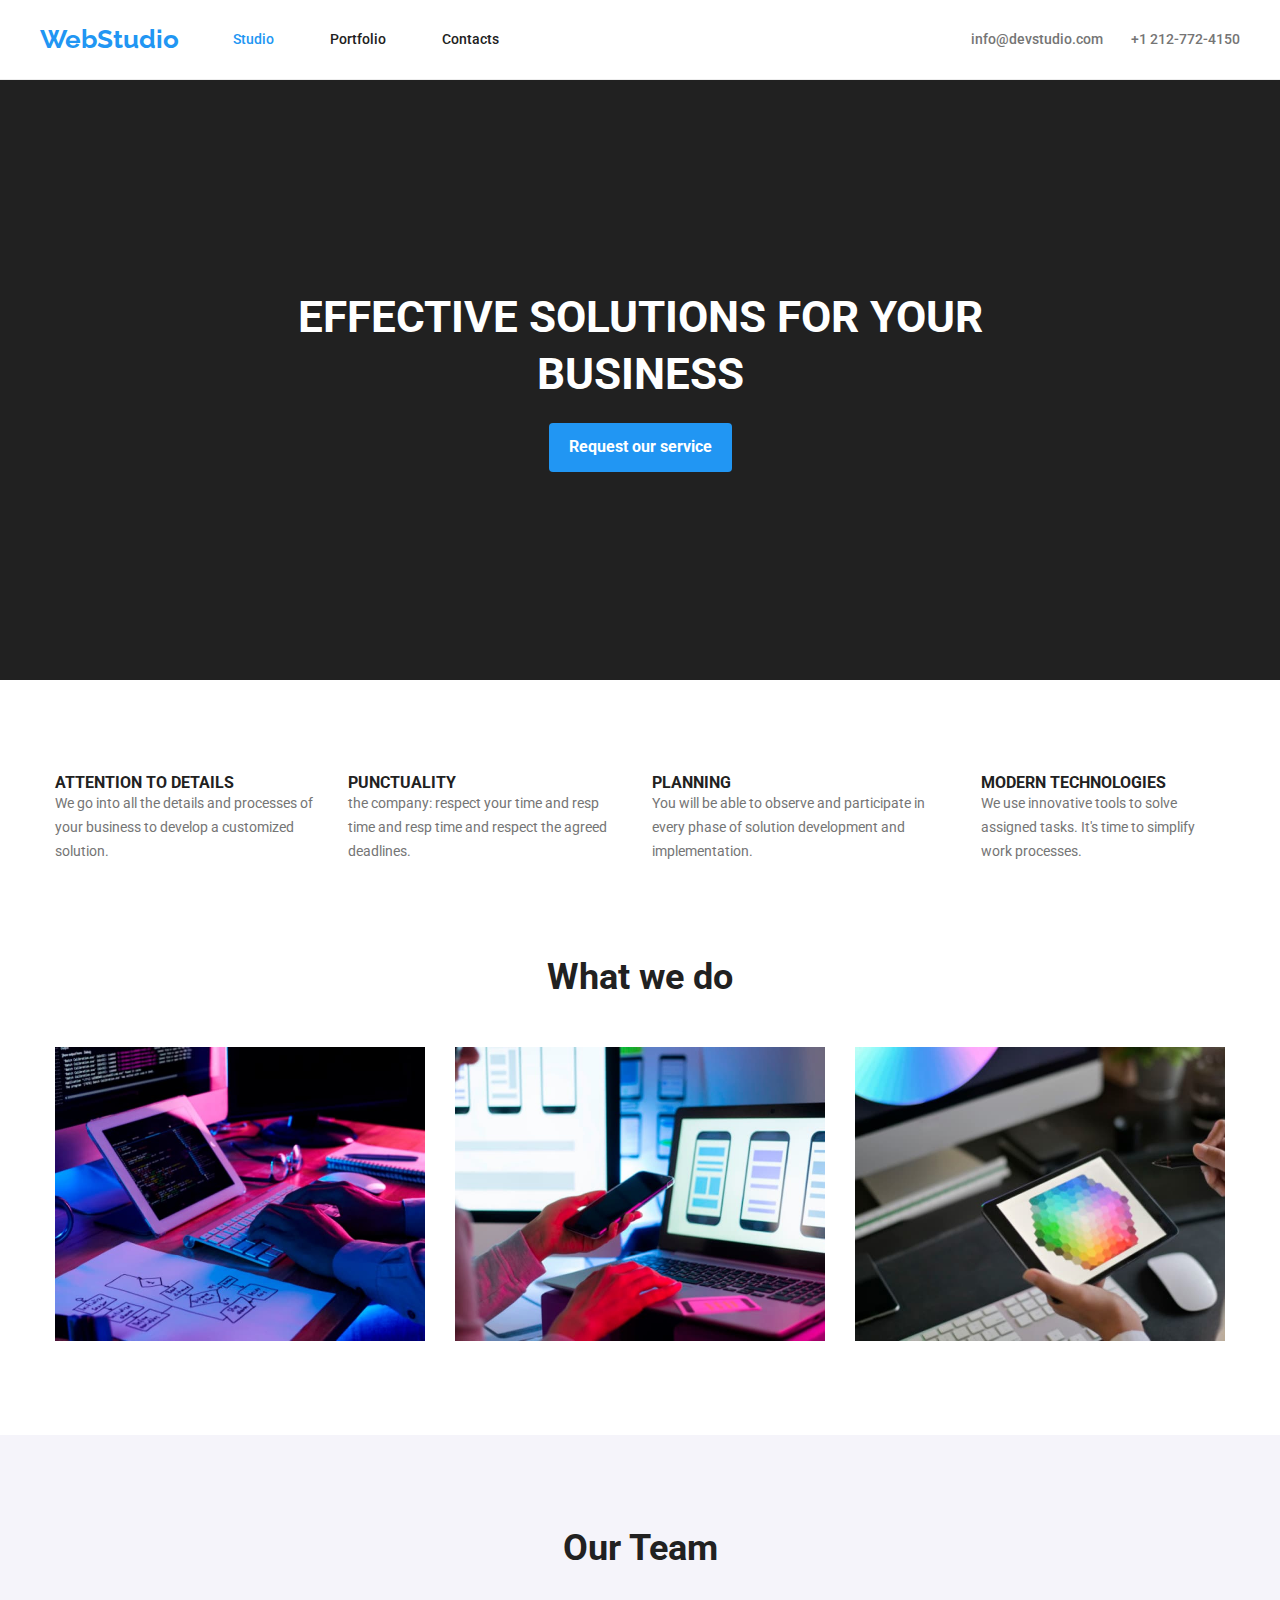
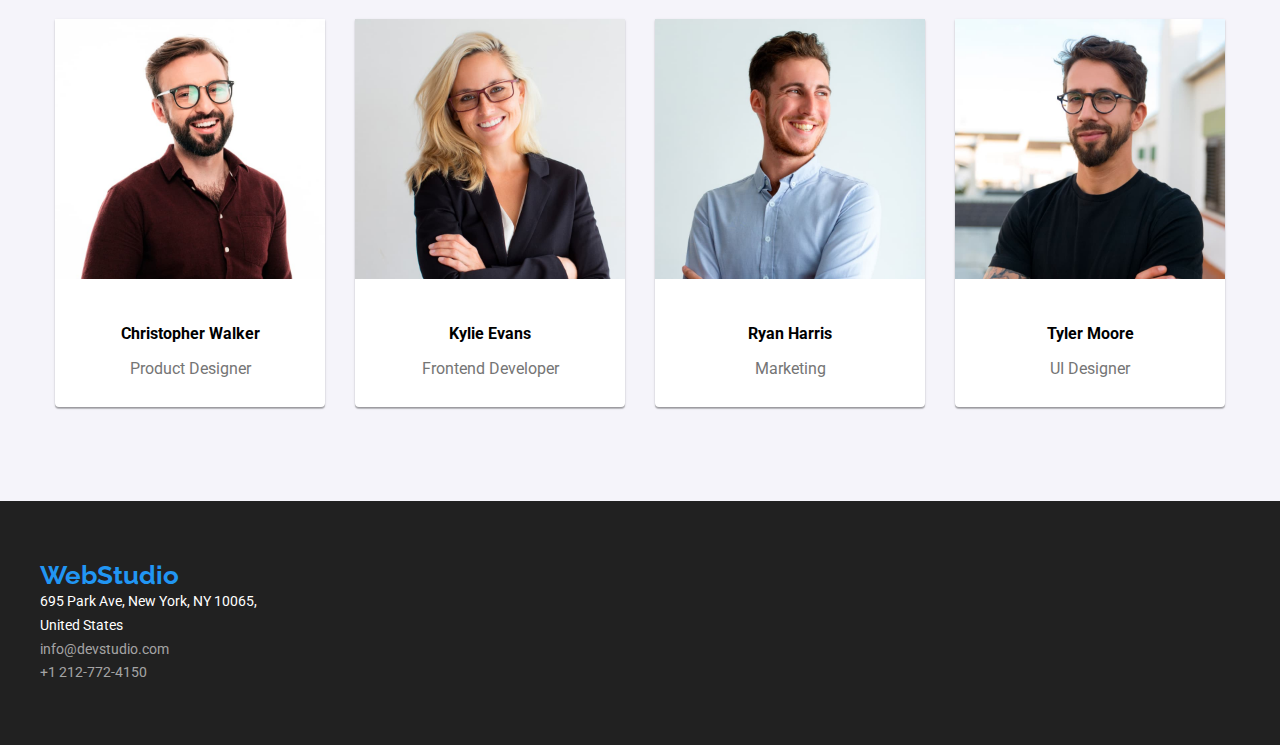
==== index.html @ 618ad272 "Add files via upload" ====
<!DOCTYPE html>
<html lang="en">
  <head>
    <meta charset="UTF-8" />
    <meta http-equiv="X-UA-Compatible" content="IE=edge" />
    <meta name="viewport" content="width=device-width, initial-scale=1.0" />
    <link rel="stylesheet" type="text/css" href="./css/normalize.css" />
    <link rel="stylesheet" type="text/css" href="./css/styles.css" />
    <link rel="preconnect" href="https://fonts.googleapis.com" />
    <link rel="preconnect" href="https://fonts.gstatic.com" crossorigin />
    <link
      href="https://fonts.googleapis.com/css2?family=Raleway:wght@700&family=Roboto:wght@400;500;700;900&display=swap"
      rel="stylesheet"
    />
    <title>studio</title>
  </head>
  <body>
    <header class="top-page">
      <div class="container">
        <div class="top-page-wrapper">
          <nav class="top-nav">
            <a class="logo" href="./index.html">WebStudio</a>
            <ul class="top-page-buttons">
              <li>
                <a class="top-button active" href="./index.html">Studio</a>
              </li>
              <li>
                <a class="top-button" href="./portfolio.html">Portfolio</a>
              </li>
              <li>
                <a class="top-button" href="#">Contacts</a>
              </li>
            </ul>
          </nav>
          <ul class="top-contacts">
            <li>
              <a class="top-contact" href="mailto:info@devstudio.com"
                >info@devstudio.com
              </a>
            </li>
            <li>
              <a class="top-contact" href="tel:+34678567876">
                +1 212-772-4150
              </a>
            </li>
          </ul>
        </div>
      </div>
    </header>
    <main>
      <section class="top-banner">
        <h1 class="top-banner-slogan">EFFECTIVE SOLUTIONS FOR YOUR BUSINESS</h1>
        <button class="top-banner-button-request" type="button">
          Request our service
        </button>
      </section>
      <section class="section-values">
        <div class="container">
          <ul class="list-value">
            <li>
              <h3 class="title-value">ATTENTION TO DETAILS</h3>
              <p class="text-value">
                We go into all the details and processes of your business to
                develop a customized solution.
              </p>
            </li>
            <li>
              <h3 class="title-value">PUNCTUALITY</h3>
              <p class="text-value">
                the company: respect your time and resp time and resp time and
                respect the agreed deadlines.
              </p>
            </li>
            <li>
              <h3 class="title-value">PLANNING</h3>
              <p class="text-value">
                You will be able to observe and participate in every phase of
                solution development and implementation.
              </p>
            </li>
            <li>
              <h3 class="title-value">MODERN TECHNOLOGIES</h3>
              <p class="text-value">
                We use innovative tools to solve assigned tasks. It's time to
                simplify work processes.
              </p>
            </li>
          </ul>
        </div>
      </section>
      <section class="section-what-we-do">
        <div class="container">
          <h2 class="what-we-do-title">What we do</h2>
          <ul class="what-we-do-group">
            <li>
              <img
                src="images/img-studio/escribiendo-codigo.jpg"
                alt="hombre escribiendo codigo en una laptop"
                width="370"
              />
            </li>
            <li>
              <img
                src="images/img-studio/tecnologia-celular.jpg"
                alt="mujer con un celular y una laptop"
                width="370"
              />
            </li>
            <li>
              <img
                src="images/img-studio/paleta-hexadecimal.jpg"
                alt="hombre observando en una tablet la paleta hexadecimal"
                width="370"
              />
            </li>
          </ul>
        </div>
      </section>
      <section class="section-our-team">
        <div class="container">
          <h2 class="our-team-title">Our Team</h2>
          <ul class="our-team-list">
            <li class="our-team-list-item">
              <img
                src="./images/img-studio/christopher-walker.jpg"
                alt="Fotografia de Christopher Walker"
                width="270"
              />
              <div class="our-team-info-wrapper">
                <h3 class="our-team">Christopher Walker</h3>
                <p class="our-team-charge">Product Designer</p>
              </div>
            </li>
            <li class="our-team-list-item">
              <img
                src="./images/img-studio/kylie-evans.jpg"
                alt="Fotografia de Kylie Evans"
                width="270"
              />
              <div class="our-team-info-wrapper">
                <h3 class="our-team">Kylie Evans</h3>
                <p class="our-team-charge">Frontend Developer</p>
              </div>
            </li>
            <li class="our-team-list-item">
              <img
                src="./images/img-studio/ryan-harris.jpg"
                alt="Fotografia de Ryan Harris"
                width="270"
              />
              <div class="our-team-info-wrapper">
                <h3 class="our-team">Ryan Harris</h3>
                <p class="our-team-charge">Marketing</p>
              </div>
            </li>
            <li class="our-team-list-item">
              <img
                src="./images/img-studio/tyler-moore.jpg"
                alt="Fotografia de Tyler Moore"
                width="270"
              />
              <div class="our-team-info-wrapper">
                <h3 class="our-team">Tyler Moore</h3>
                <p class="our-team-charge">UI Designer</p>
              </div>
            </li>
          </ul>
        </div>
      </section>
    </main>
    <footer class="footer-contacts">
      <div class="container">
        <div class="footer-wrapper">
          <a class="logo" href="./index.html">WebStudio</a>
          <address>
            <ul class="end-infos">
              <li>
                <a
                  class="address-end-info"
                  href="https://goo.gl/maps/2f3CK9dGhR3WqKyp9"
                  target="_blank"
                  rel="noopener noreferrer"
                >
                  695 Park Ave, New York, NY 10065, United States
                </a>
              </li>
              <li>
                <a class="end-info" href="mailto:info@devstudio.com"
                  >info@devstudio.com</a
                >
              </li>
              <li>
                <a class="end-info" href="tel:+34678567876">
                  +1 212-772-4150
                </a>
              </li>
            </ul>
          </address>
        </div>
      </div>
    </footer>
  </body>
</html>
---- css/styles.css ----
body {
  --color-azul: #2196f3;
  --color-negro: #212121;
  --color-gris: #757575;
  --color-blanco: #ffffff;
  --color-gris-claro: #f5f4fa;
  font-family: "Roboto", "arial", sans-serif;
  font-size: 14px;
  font-weight: 400;
  line-height: 1.1;
  background-color: var(--color-blanco);
  box-sizing: border-box;
}

/* Aqui comienza el header*/

.container {
  width: 1200px;
  margin: 0 auto;
}

.top-page {
  padding: 18px 0;
  border-bottom: 1px solid #ececec;
}

.top-page-wrapper {
  display: flex;
  justify-content: space-between;
}

.top-nav {
  display: inherit;
  align-items: center;
}

.logo {
  font-family: "raleway", sans-serif;
  font-size: 26px;
  font-weight: 700;
  line-height: 1.1;
  text-decoration: none;
  color: var(--color-azul);
  margin-right: 1em;
}

.top-page-buttons {
  display: inherit;
  list-style: none;
  padding: 0;
}

.top-button {
  font-weight: 500;
  color: var(--color-negro);
  text-decoration: none;
  margin: 2em;
}

.top-button:hover,
.top-button:focus,
.top-button:active {
  color: var(--color-azul);
}

.active {
  color: var(--color-azul);
}

.top-contacts {
  display: inherit;
  align-items: flex-end;
  list-style: none;
  padding: 0;
}

.top-contact {
  font-weight: 500;
  color: var(--color-gris);
  text-decoration: none;
  margin-left: 2em;
  padding: 0;
}

.top-contact:hover,
.top-contact:focus {
  color: var(--color-azul);
}

/* Aqui termina el header */

/* Aqui comienza los botones de filtrado */

.portfolio-list {
  display: flex;
  justify-content: center;
  list-style: none;
  margin: 106px 0 50px;
  padding: 0;
}

.portfolio-list li {
  margin: 0 4px;
}

.portfolio-list-button {
  font-family: "Roboto", "arial", sans-serif;
  font-size: 16px;
  font-weight: 500;
  line-height: 1.6;
  color: var(--color-negro);
  background-color: var(--color-gris-claro);
  padding: 6px 26px;
  border-radius: 4px;
  border: none;
  cursor: pointer;
}

.portfolio-list-button:hover,
.portfolio-list-button:focus,
.portfolio-list-button:active {
  background-color: var(--color-azul);
  color: var(--color-blanco);
  box-shadow: 0px 3px 1px rgba(0, 0, 0, 0.1), 0px 1px 2px rgba(0, 0, 0, 0.08),
    0px 2px 2px rgba(0, 0, 0, 0.12);
}

/* Aqui termina los botones de filtrado */

/* Aqui comienza las imagenes (portfolio) */

.portfolio-list-sections {
  display: flex;
  flex-wrap: wrap;
  margin: 0;
  padding: 0;
  margin-bottom: 94px;
  list-style: none;
  gap: 30px;
}

.portfolio-list-section {
  flex-basis: calc((100% - 90px) / 3);
}

.portfolio-list-section:hover,
.portfolio-list-section:focus,
.portfolio-list-section:active {
  box-shadow: 0px 1px 1px rgba(0, 0, 0, 0.12), 0px 4px 4px rgba(0, 0, 0, 0.06),
    1px 4px 6px rgba(0, 0, 0, 0.16);
}

.portfolio-list-section-link {
  text-decoration: none;
}

.portfolio-list-section img {
  display: block;
}

.portfolio-list-section-info {
  border: 1px solid #eeeeee;
  border-top: 0;
  padding: 20px 24px;
}

.portfolio-list-section-title {
  font-size: 18px;
  font-weight: 900;
  line-height: 2;
  color: var(--color-negro);
  text-decoration: none;
  margin: 0;
}

.portfolio-list-section-description {
  font-size: 16px;
  line-height: 1.8;
  color: var(--color-gris);
  margin: 0;
}

/* Aqui termina las imagenes (portfolio) */

/* Aqui comienza seccion heroes (studio-index) */

.top-banner {
  height: 600px;
  display: flex;
  flex-direction: column;
  justify-content: center;
  align-items: center;
  background-color: var(--color-negro);
  text-align: center;
  gap: 20px;
}

.top-banner-slogan {
  max-width: 700px;
  font-size: 44px;
  font-weight: 700;
  line-height: 1.3;
  color: var(--color-blanco);
  margin: 0;
  border: 0;
}

.top-banner-button-request {
  padding: 10px 20px;
  font-size: 16px;
  font-weight: 700;
  line-height: 1.8;
  color: var(--color-blanco);
  background-color: var(--color-azul);
  border: 0;
  border-radius: 4px;
  cursor: pointer;
}

.top-banner-button-request:hover,
.top-banner-button-request:focus {
  background-color: #188ce8;
}

/* Aqui termina seccion heroes (studio-index) */

/* Aqui comienza valores corporativos (studio-index) */

.section-values {
  display: flex;
  justify-content: center;
}

.list-value {
  display: flex;
  justify-content: space-between;
  list-style: none;
  padding: 94px 0 0 0;
  margin: 0;
}

.list-value li {
  margin: 0 15px;
}

.title-value {
  font-weight: 700;
  color: var(--color-negro);
  margin: 0;
}

.text-value {
  line-height: 1.7;
  color: var(--color-gris);
  margin: 0;
}

/* Aqui termina valores corporativos (studio-index) */

/* Aqui comienza what we do (studio-index) */

.section-what-we-do {
  text-align: center;
  margin: 94px 0;
}

.what-we-do-group {
  display: flex;
  justify-content: center;
  margin: 50px 0 0 0;
  padding: 0;
  list-style: none;
}

.what-we-do-group img {
  display: block;
  margin: 0 15px;
}

.what-we-do-title {
  font-size: 36px;
  font-weight: 700;
  color: var(--color-negro);
  margin: 0;
}

/* Aqui termina what we do (studio-index) */

/* Aqui comienza Our team (studio-index) */

.section-our-team {
  display: flex;
  flex-direction: column;
  text-align: center;
  background-color: var(--color-gris-claro);
  padding: 94px 0;
}

.our-team-list {
  display: flex;
  justify-content: center;
  list-style: none;
  margin-top: 50px;
  margin-bottom: 0;
  padding: 0;
  flex-basis: calc((100% - 80px) / 3);
}

.our-team-list-item {
  background-color: var(--color-blanco);
  margin: 0 15px;
  box-shadow: 0px 1px 3px rgba(0, 0, 0, 0.12), 0px 1px 1px rgba(0, 0, 0, 0.14),
    0px 2px 1px rgba(0, 0, 0, 0.2);
  border-radius: 0 0 4px 4px;
}

.our-team-list-item img {
  display: block;
}

.our-team-info-wrapper {
  padding: 30px 0;
}

.our-team-title {
  font-size: 36px;
  font-weight: 700;
  color: var(--color-negro);
  margin: 0;
}

.our-team-charge {
  font-size: 16px;
  color: var(--color-gris);
  margin: 0;
}

/* Aqui termina Our team (studio-index) */

/* Aqui comienza el footer */

.footer-wrapper {
  display: flex;
  flex-direction: column;
}

.footer-contacts {
  padding: 60px 0;
  background-color: var(--color-negro);
}

.end-infos {
  max-width: 230px;
  margin: 0;
  padding: 0;
  list-style: none;
}

.address-end-info {
  line-height: 1.7;
  font-style: normal;
  text-decoration: none;
  color: var(--color-blanco);
}

.end-info {
  line-height: 1.7;
  color: rgba(255, 255, 255, 0.6);
  font-style: normal;
  text-decoration: none;
}

.address-end-info:hover,
.address-end-info:focus,
.end-info:hover,
.end-info:focus {
  color: var(--color-azul);
}
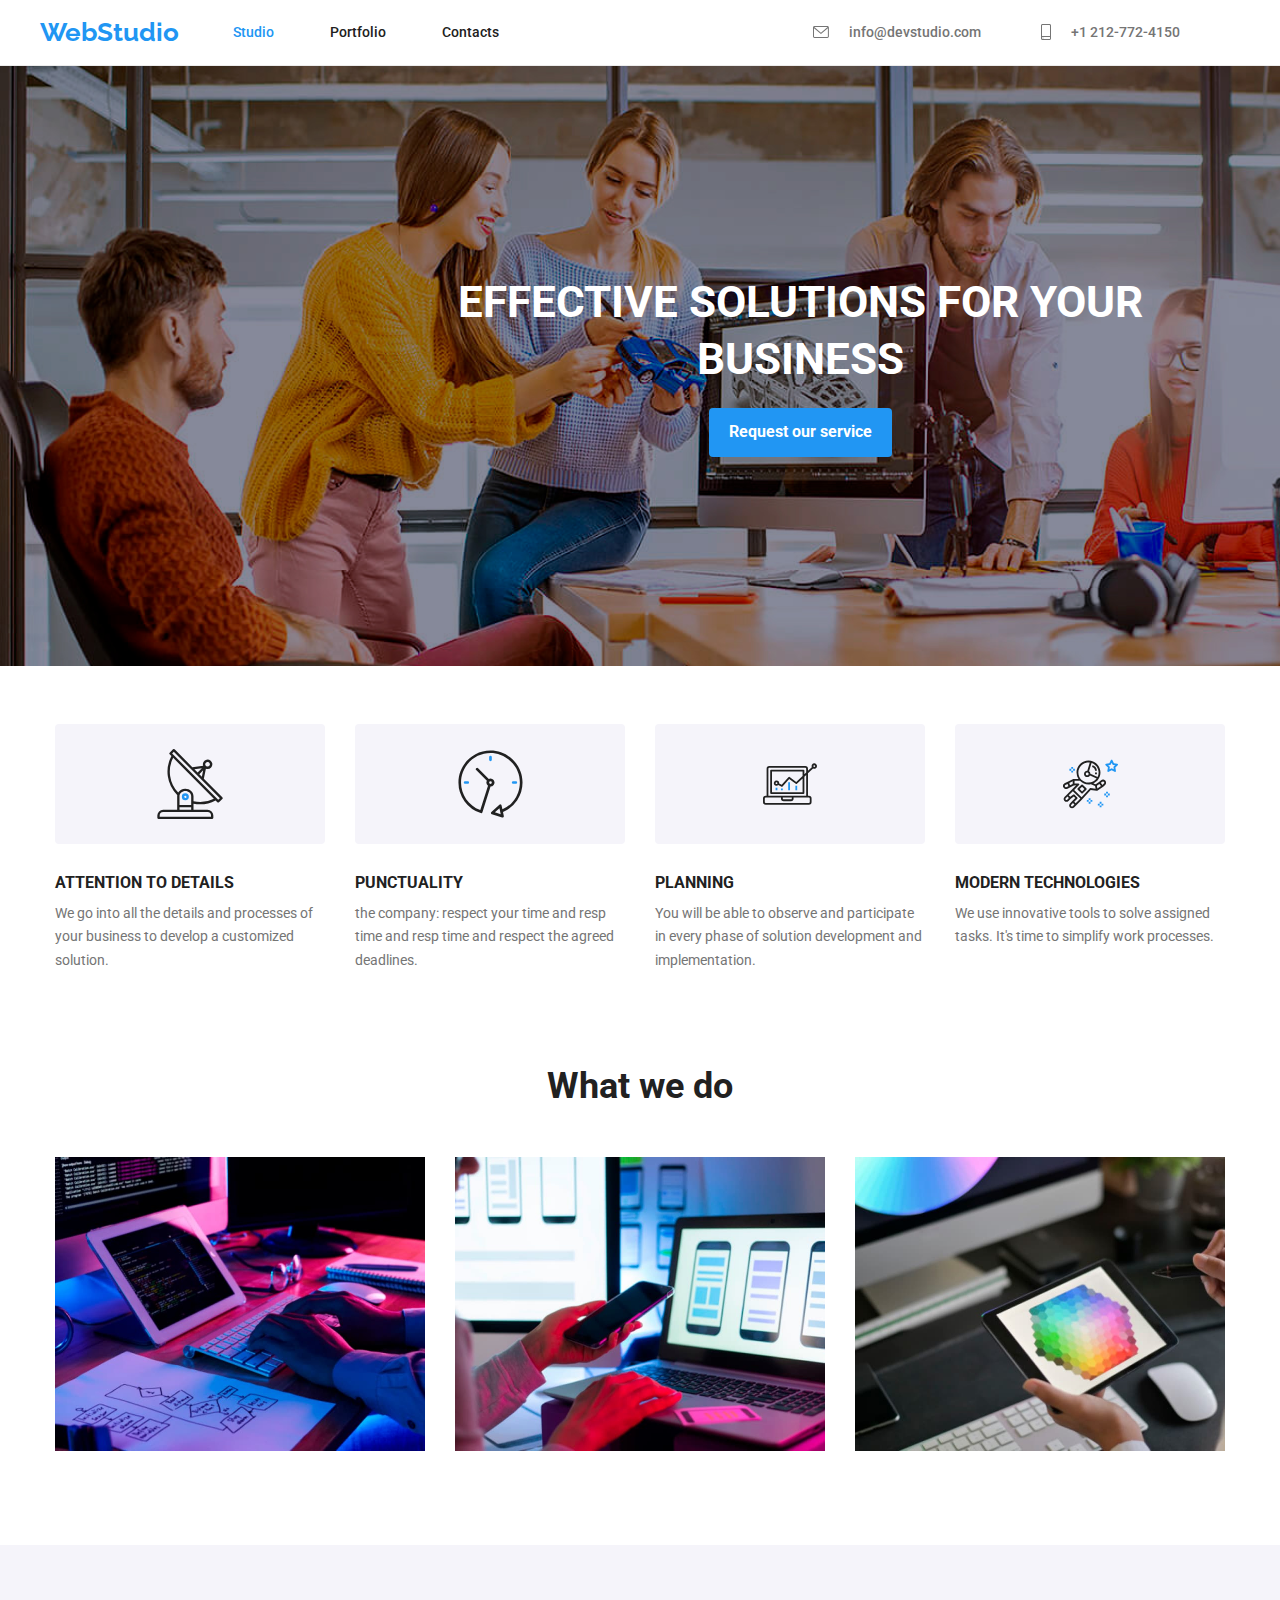
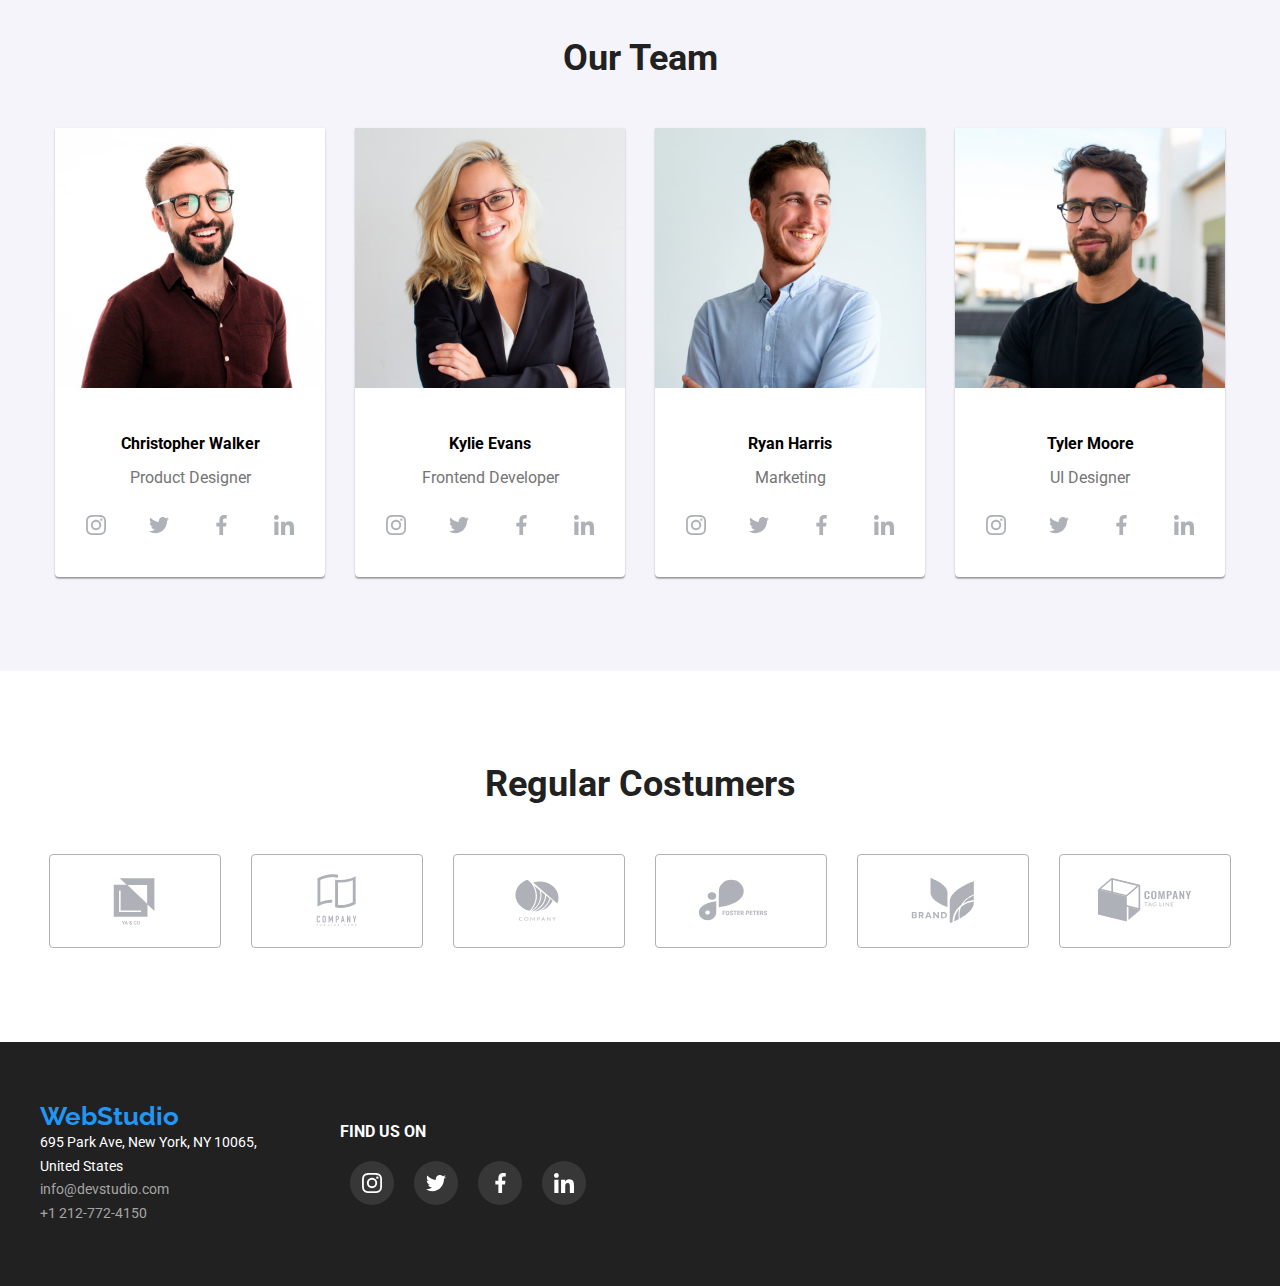
==== commit e654b611: "Entrego tarea 4 a revisión" ====
--- a/index.html
+++ b/index.html
@@ -33,15 +33,25 @@
             </ul>
           </nav>
           <ul class="top-contacts">
-            <li>
-              <a class="top-contact" href="mailto:info@devstudio.com"
-                >info@devstudio.com
-              </a>
-            </li>
-            <li>
-              <a class="top-contact" href="tel:+34678567876">
-                +1 212-772-4150
-              </a>
+            <li class="top-contact-item">
+              <a class="top-contact-button" href="mailto:info@devstudio.com">
+                <svg class="email">
+                  <use href="images/svg/icons.svg#icon-envelope"></use>
+                </svg>
+                <p class="top-contact"
+                  >info@devstudio.com
+                </p>
+              </a>
+            </li>
+            <li class="top-contact-item">
+              <a class="top-contact-button" href="tel:+34678567876">
+                <svg class="smartphone">
+                  <use href="images/svg/icons.svg#icon-smartphone"></use>
+                </svg>
+                <p class="top-contact">
+                  +1 212-772-4150
+                </p>
+              </a>  
             </li>
           </ul>
         </div>
@@ -58,6 +68,12 @@
         <div class="container">
           <ul class="list-value">
             <li>
+              <div class="value-icons">
+                <svg class="antenna">
+                  <use href="images/svg/icons.svg#icon-antenna">
+                  </use>
+                </svg>
+              </div>
               <h3 class="title-value">ATTENTION TO DETAILS</h3>
               <p class="text-value">
                 We go into all the details and processes of your business to
@@ -65,6 +81,12 @@
               </p>
             </li>
             <li>
+              <div class="value-icons">
+                <svg class="clock">
+                  <use href="images/svg/icons.svg#icon-clock">
+                  </use>
+                </svg>
+              </div>
               <h3 class="title-value">PUNCTUALITY</h3>
               <p class="text-value">
                 the company: respect your time and resp time and resp time and
@@ -72,6 +94,12 @@
               </p>
             </li>
             <li>
+              <div class="value-icons">
+                <svg class="diagram">
+                  <use href="images/svg/icons.svg#icon-diagram">
+                  </use>
+                </svg>
+              </div>
               <h3 class="title-value">PLANNING</h3>
               <p class="text-value">
                 You will be able to observe and participate in every phase of
@@ -79,6 +107,12 @@
               </p>
             </li>
             <li>
+              <div class="value-icons">
+                <svg class="astronaut">
+                  <use href="images/svg/icons.svg#icon-astronaut">
+                  </use>
+                </svg>
+              </div>
               <h3 class="title-value">MODERN TECHNOLOGIES</h3>
               <p class="text-value">
                 We use innovative tools to solve assigned tasks. It's time to
@@ -129,6 +163,32 @@
               <div class="our-team-info-wrapper">
                 <h3 class="our-team">Christopher Walker</h3>
                 <p class="our-team-charge">Product Designer</p>
+                <div class="our-team-social-media">
+                  <a class="bg-icon" href="#">
+                  <svg class="social-media-logos">
+                    <use href="images/svg/icons.svg#icon-instagram">
+                    </use>
+                  </svg>
+                  </a>
+                  <a class="bg-icon" href="#">
+                    <svg class="social-media-logos">
+                      <use href="images/svg/icons.svg#icon-twitter">
+                      </use>
+                    </svg>
+                  </a>
+                  <a class="bg-icon" href="#">
+                    <svg class="social-media-logos">
+                      <use href="images/svg/icons.svg#icon-facebook">
+                      </use>
+                    </svg>
+                  </a>
+                  <a class="bg-icon" href="#">
+                    <svg class="social-media-logos">
+                      <use href="images/svg/icons.svg#icon-linkedin">
+                      </use>
+                    </svg>
+                  </a>
+                </div>
               </div>
             </li>
             <li class="our-team-list-item">
@@ -140,6 +200,32 @@
               <div class="our-team-info-wrapper">
                 <h3 class="our-team">Kylie Evans</h3>
                 <p class="our-team-charge">Frontend Developer</p>
+                <div class="our-team-social-media">
+                  <a class="bg-icon" href="#">
+                  <svg class="social-media-logos">
+                    <use href="images/svg/icons.svg#icon-instagram">
+                    </use>
+                  </svg>
+                  </a>
+                  <a class="bg-icon" href="#">
+                  <svg class="social-media-logos">
+                    <use href="images/svg/icons.svg#icon-twitter">
+                    </use>
+                  </svg>
+                  </a>
+                  <a class="bg-icon" href="#">
+                  <svg class="social-media-logos">
+                    <use href="images/svg/icons.svg#icon-facebook">
+                    </use>
+                  </svg>
+                  </a>
+                  <a class="bg-icon" href="#">
+                  <svg class="social-media-logos">
+                    <use href="images/svg/icons.svg#icon-linkedin">
+                    </use>
+                  </svg>
+                  </a>
+                </div>
               </div>
             </li>
             <li class="our-team-list-item">
@@ -151,6 +237,32 @@
               <div class="our-team-info-wrapper">
                 <h3 class="our-team">Ryan Harris</h3>
                 <p class="our-team-charge">Marketing</p>
+                <div class="our-team-social-media">
+                  <a class="bg-icon" href="#">
+                  <svg class="social-media-logos">
+                    <use href="images/svg/icons.svg#icon-instagram">
+                    </use>
+                  </svg>
+                  </a>
+                  <a class="bg-icon" href="#">
+                    <svg class="social-media-logos">
+                      <use href="images/svg/icons.svg#icon-twitter">
+                      </use>
+                    </svg>
+                  </a>
+                  <a class="bg-icon" href="#">
+                    <svg class="social-media-logos">
+                      <use href="images/svg/icons.svg#icon-facebook">
+                      </use>
+                    </svg>
+                  </a>
+                  <a class="bg-icon" href="#">
+                    <svg class="social-media-logos">
+                      <use href="images/svg/icons.svg#icon-linkedin">
+                      </use>
+                    </svg>
+                  </a>
+                </div>
               </div>
             </li>
             <li class="our-team-list-item">
@@ -162,7 +274,88 @@
               <div class="our-team-info-wrapper">
                 <h3 class="our-team">Tyler Moore</h3>
                 <p class="our-team-charge">UI Designer</p>
-              </div>
+                <div class="our-team-social-media">
+                  <a class="bg-icon" href="#">
+                  <svg class="social-media-logos">
+                    <use href="images/svg/icons.svg#icon-instagram">
+                    </use>
+                  </svg>
+                  </a>
+                  <a class="bg-icon" href="#">
+                    <svg class="social-media-logos">
+                      <use href="images/svg/icons.svg#icon-twitter">
+                      </use>
+                  </svg>
+                  </a>
+                  <a class="bg-icon" href="#">
+                    <svg class="social-media-logos">
+                      <use href="images/svg/icons.svg#icon-facebook">
+                      </use>
+                    </svg>
+                  </a>
+                  <a class="bg-icon" href="#">
+                    <svg class="social-media-logos">
+                      <use href="images/svg/icons.svg#icon-linkedin">
+                      </use>
+                    </svg>
+                  </a>
+                </div>
+              </div>
+            </li>
+          </ul>
+        </div>
+      </section>
+      <section class="section-regular-costumers">
+        <div class="container">
+          <h2 class="regular-costumers-title">Regular Costumers</h2>
+          <ul class="regular-costumers-list">
+            <li>
+              <a href="#" class="regular-costumer-item">
+                <svg class="regular-costumer-logos">
+                  <use href="images/svg/icons.svg#icon-Logo-1">
+                  </use>
+                </svg>
+              </a>
+            </li>
+            <li>
+              <a href="#" class="regular-costumer-item">
+                <svg class="regular-costumer-logos">
+                  <use href="images/svg/icons.svg#icon-Logo-2">
+                  </use>
+                </svg>
+              </a>
+            </li>
+            <li>
+              <a href="#" class="regular-costumer-item">
+                <svg class="regular-costumer-logos">
+                  <use href="images/svg/icons.svg#icon-Logo-3">
+                  </use>
+                </svg>
+              </a>
+            </li>
+            <li>
+              <a href="#" class="regular-costumer-item">
+                <svg class="regular-costumer-logos">
+                  <use href="images/svg/icons.svg#icon-Logo-4">
+                  </use>
+                </svg>
+              </a>
+            </li>
+            <li>
+              <a href="#" class="regular-costumer-item">
+                <svg class="regular-costumer-logos">
+                  <use href="images/svg/icons.svg#icon-Logo-5">
+                  </use>
+                </svg>
+              </a>
+            </li>
+            <li>
+              <a href="#" class="regular-costumer-item">
+                <svg class="regular-costumer-logos">
+                  <use href="images/svg/icons.svg#icon-Logo-6">
+                  </use>
+                </svg>
+              </a>
             </li>
           </ul>
         </div>
@@ -171,31 +364,62 @@
     <footer class="footer-contacts">
       <div class="container">
         <div class="footer-wrapper">
-          <a class="logo" href="./index.html">WebStudio</a>
-          <address>
-            <ul class="end-infos">
-              <li>
-                <a
-                  class="address-end-info"
-                  href="https://goo.gl/maps/2f3CK9dGhR3WqKyp9"
-                  target="_blank"
-                  rel="noopener noreferrer"
-                >
-                  695 Park Ave, New York, NY 10065, United States
-                </a>
-              </li>
-              <li>
-                <a class="end-info" href="mailto:info@devstudio.com"
-                  >info@devstudio.com</a
-                >
-              </li>
-              <li>
-                <a class="end-info" href="tel:+34678567876">
-                  +1 212-772-4150
-                </a>
-              </li>
-            </ul>
-          </address>
+          <div class="footer-info">
+            <a class="logo" href="./index.html">WebStudio</a>
+            <address>
+              <ul class="end-infos">
+                <li>
+                  <a
+                    class="address-end-info"
+                    href="https://goo.gl/maps/2f3CK9dGhR3WqKyp9"
+                    target="_blank"
+                    rel="noopener noreferrer"
+                  >
+                    695 Park Ave, New York, NY 10065, United States
+                  </a>
+                </li>
+                <li>
+                  <a class="end-info" href="mailto:info@devstudio.com"
+                    >info@devstudio.com</a
+                  >
+                </li>
+                <li>
+                  <a class="end-info" href="tel:+34678567876">
+                    +1 212-772-4150
+                  </a>
+                </li>
+              </ul>
+            </address>
+          </div>
+          <div class="footer-social-media">
+            <h3 class="footer-social-media-title">FIND US ON</h3>
+            <div class="footer-social-media-logos">
+              <a class="footer-bg-icon" href="#">
+              <svg class="social-media-logos">
+                <use href="images/svg/icons.svg#icon-instagram">
+                </use>
+              </svg>
+              </a>
+              <a class="footer-bg-icon" href="#">
+                <svg class="social-media-logos">
+                  <use href="images/svg/icons.svg#icon-twitter">
+                  </use>
+                </svg>
+              </a>
+              <a class="footer-bg-icon" href="#">
+                <svg class="social-media-logos">
+                  <use href="images/svg/icons.svg#icon-facebook">
+                  </use>
+                </svg>
+              </a>
+              <a class="footer-bg-icon" href="#">
+                <svg class="social-media-logos">
+                  <use href="images/svg/icons.svg#icon-linkedin">
+                  </use>
+                </svg>
+              </a>
+            </div>
+          </div>
         </div>
       </div>
     </footer>
--- a/css/styles.css
+++ b/css/styles.css
@@ -48,6 +48,7 @@
   display: inherit;
   list-style: none;
   padding: 0;
+  margin: 0;
 }
 
 .top-button {
@@ -68,23 +69,53 @@
 }
 
 .top-contacts {
-  display: inherit;
-  align-items: flex-end;
-  list-style: none;
-  padding: 0;
+  display: flex;
+  align-items: center;
+  list-style: none;
+  padding: 0;
+  margin: 0;
+}
+
+.top-contact-item {
+  fill: var(--color-gris);
+}
+
+.top-contact-item:hover,
+.top-contact-item:focus {
+  fill: var(--color-azul);
+}
+
+li .top-contact-button {
+  display: flex;
+  align-items: center;
+  margin: 0;
+  text-decoration: none;
+  margin-right: 30px;
+}
+
+.email {
+  width: 16px;
+  height: 12px;
+  margin-right: 10px;
+}
+
+.smartphone {
+  width: 10px;
+  height: 16px;
+  margin-right: 10px;
 }
 
 .top-contact {
   font-weight: 500;
   color: var(--color-gris);
   text-decoration: none;
-  margin-left: 2em;
-  padding: 0;
-}
-
-.top-contact:hover,
-.top-contact:focus {
+  padding: 0;
+  margin: 0 30px 0 10px; 
+}
+
+.top-contact:hover {
   color: var(--color-azul);
+  fill: var(--color-azul);
 }
 
 /* Aqui termina el header */
@@ -185,15 +216,18 @@
 /* Aqui comienza seccion heroes (studio-index) */
 
 .top-banner {
+  margin: 0 auto  ;
+  width: 1600px;
   height: 600px;
   display: flex;
   flex-direction: column;
   justify-content: center;
   align-items: center;
-  background-color: var(--color-negro);
+  background: url("../images/img-studio/banner-img.png") no-repeat  ;
   text-align: center;
   gap: 20px;
 }
+
 
 .top-banner-slogan {
   max-width: 700px;
@@ -235,7 +269,7 @@
   display: flex;
   justify-content: space-between;
   list-style: none;
-  padding: 94px 0 0 0;
+  padding: 58px 0 0 0;
   margin: 0;
 }
 
@@ -247,6 +281,7 @@
   font-weight: 700;
   color: var(--color-negro);
   margin: 0;
+  margin-bottom: 10px;
 }
 
 .text-value {
@@ -254,6 +289,39 @@
   color: var(--color-gris);
   margin: 0;
 }
+
+.value-icons {
+  width: 270px;
+  height: 120px;
+  display: flex;
+  flex-direction: column;
+  justify-content: center;
+  align-items: center;
+  background-color: var(--color-gris-claro);
+  border-radius: 4px;
+  margin-bottom: 30px;
+}
+
+.antenna {
+  width: 70px;
+  height: 70px;
+}
+
+.clock {
+  width: 67px;
+  height: 70px;
+}
+
+.diagram {
+  width: 70px;
+  height: 54px;
+}
+
+.astronaut {
+  width: 55px;
+  height: 60px;
+}
+
 
 /* Aqui termina valores corporativos (studio-index) */
 
@@ -335,18 +403,102 @@
   margin: 0;
 }
 
+.our-team-social-media {
+  display: flex;
+  justify-content: space-evenly;
+  margin-top: 16px;
+}
+
+.bg-icon {
+  width: 44px;
+  height: 44px;
+  fill: #AFB1B8;
+  display: flex;
+  justify-content: center;
+  align-items: center;
+}
+
+.bg-icon:hover,
+.bg-icon:focus,
+.bg-icon:active {
+  background-color: var(--color-azul);
+  fill: var(--color-blanco);
+  border-radius: 50%;
+}
+
+.social-media-logos {
+  width: 20px;
+  height: 20px;
+}
+
 /* Aqui termina Our team (studio-index) */
 
+/* Aqui comienza Regular Costumers*/
+
+.section-regular-costumers {
+  text-align: center;
+  padding: 94px 0;
+}
+
+.regular-costumers-title {
+  font-size: 36px;
+  font-weight: 700;
+  color: var(--color-negro);
+  margin: 0;
+}
+
+.regular-costumers-list {
+  display: flex;
+  justify-content: center;
+  list-style: none;
+  margin: 0;
+  margin-top: 50px;
+  padding: 0;
+}
+
+.regular-costumers-list li {
+margin: 0 15px;
+}
+
+.regular-costumer-item {
+  width: 170px;
+  height: 92px;
+  display: flex;
+  justify-content: center;
+  align-items: center;
+  border: 1px solid #AFB1B8;
+  border-radius: 4px;
+  fill: #AFB1B8;
+}
+
+.regular-costumer-item:hover,
+.regular-costumer-item:focus,
+.regular-costumer-item:active {
+  fill: var(--color-azul);
+  border: 1px solid var(--color-azul);
+}
+
+.regular-costumer-logos {
+  width: 106px;
+  height: 60px;
+}
+
 /* Aqui comienza el footer */
-
-.footer-wrapper {
-  display: flex;
-  flex-direction: column;
-}
 
 .footer-contacts {
   padding: 60px 0;
   background-color: var(--color-negro);
+}
+
+.footer-wrapper {
+  display: flex;
+  flex-direction: row;
+}
+
+.footer-info {
+  display: flex;
+  flex-direction: column;
+  margin-right: 70px;
 }
 
 .end-infos {
@@ -376,3 +528,49 @@
 .end-info:focus {
   color: var(--color-azul);
 }
+
+.footer-social-media {
+  display: flex;
+  flex-direction: column;
+  justify-content: center;
+  align-items: flex-start;
+  
+}
+
+.footer-social-media-title {
+  display: flex;
+  align-content: flex-start;
+  font-weight: 700;
+  color: var(--color-blanco);
+  margin: 0;
+  margin-bottom: 20px;
+}
+
+.footer-social-media-logos {
+  display: flex;
+}
+
+.footer-bg-icon {
+  width: 44px;
+  height: 44px;
+  fill: var(--color-blanco);
+  background-color: #FFFFFF1A;
+  display: flex;
+  justify-content: center;
+  align-items: center;
+  border-radius: 50%;
+  margin: 0 10px;
+}
+
+.footer-bg-icon:hover,
+.footer-bg-icon:focus,
+.footer-bg-icon:active {
+  background-color: var(--color-azul);
+  fill: var(--color-blanco);
+  border-radius: 50%;
+}
+
+.social-media-logos {
+  width: 20px;
+  height: 20px;
+}
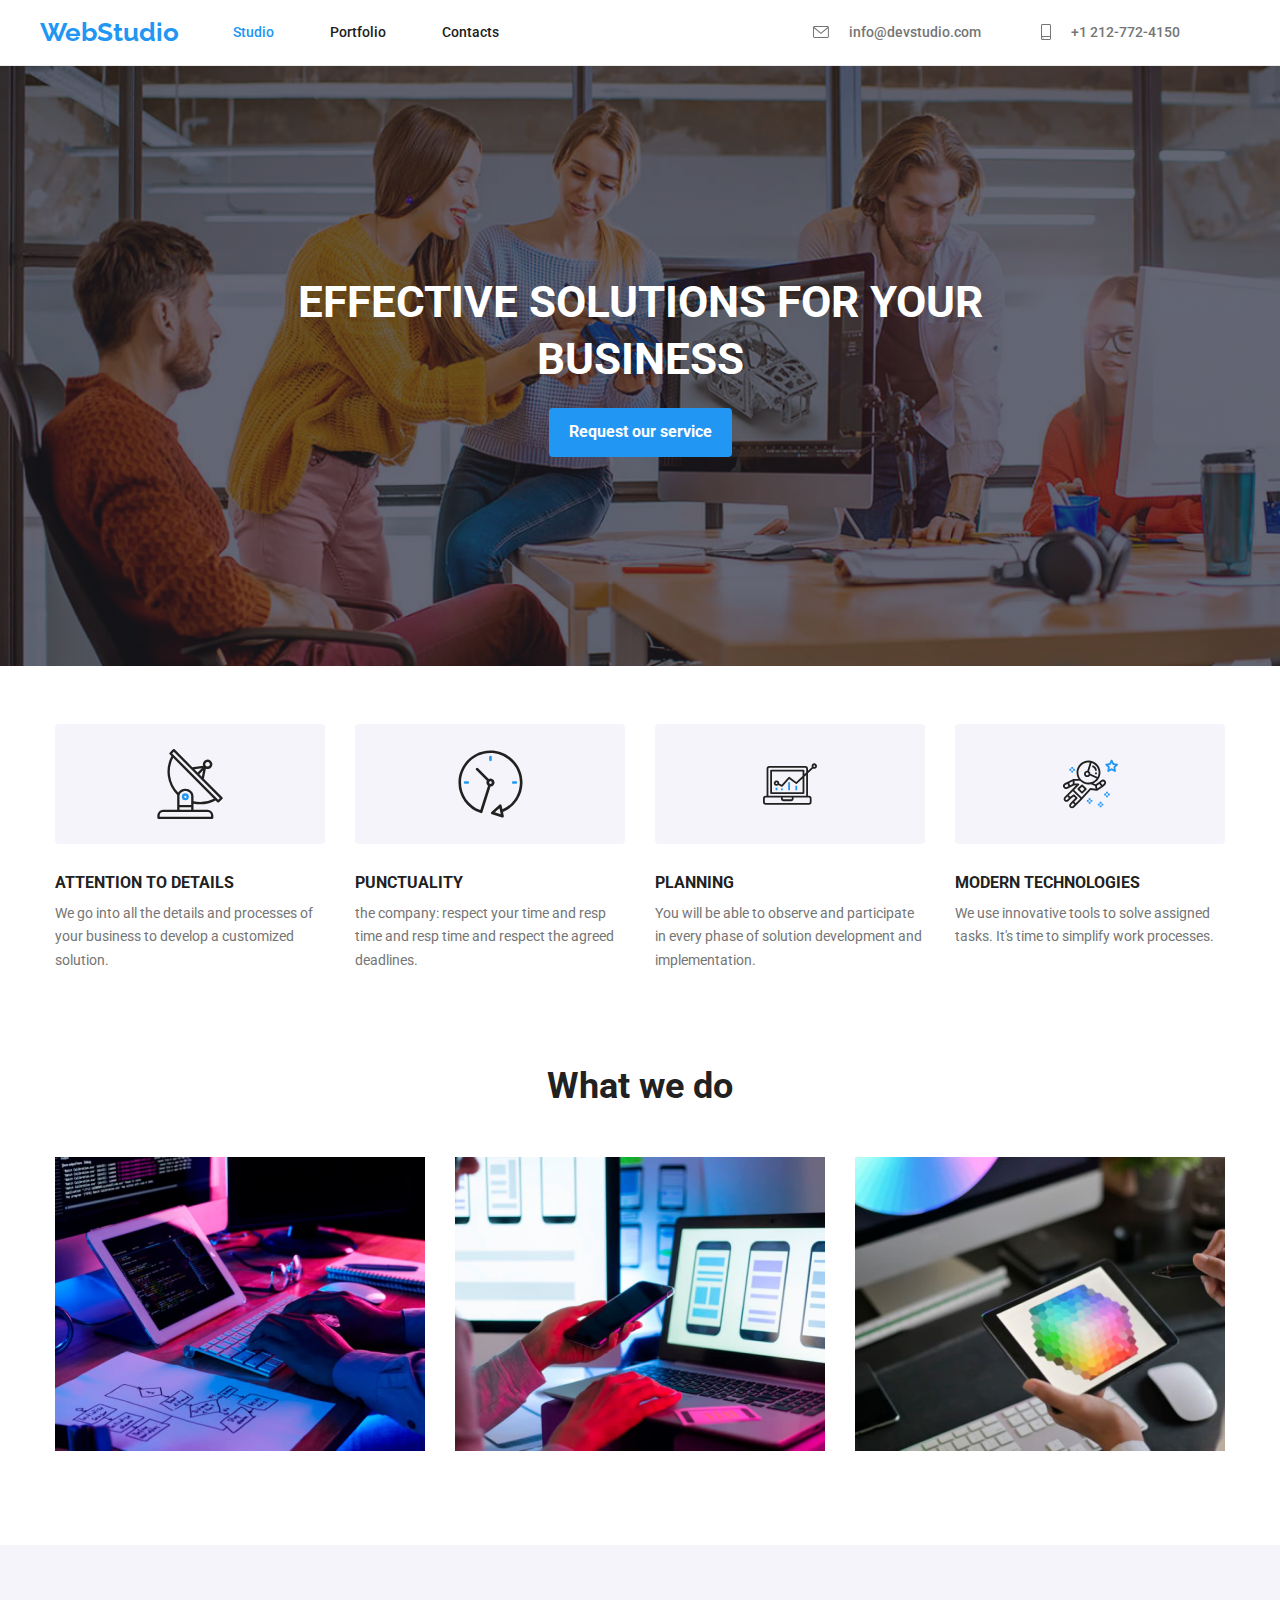
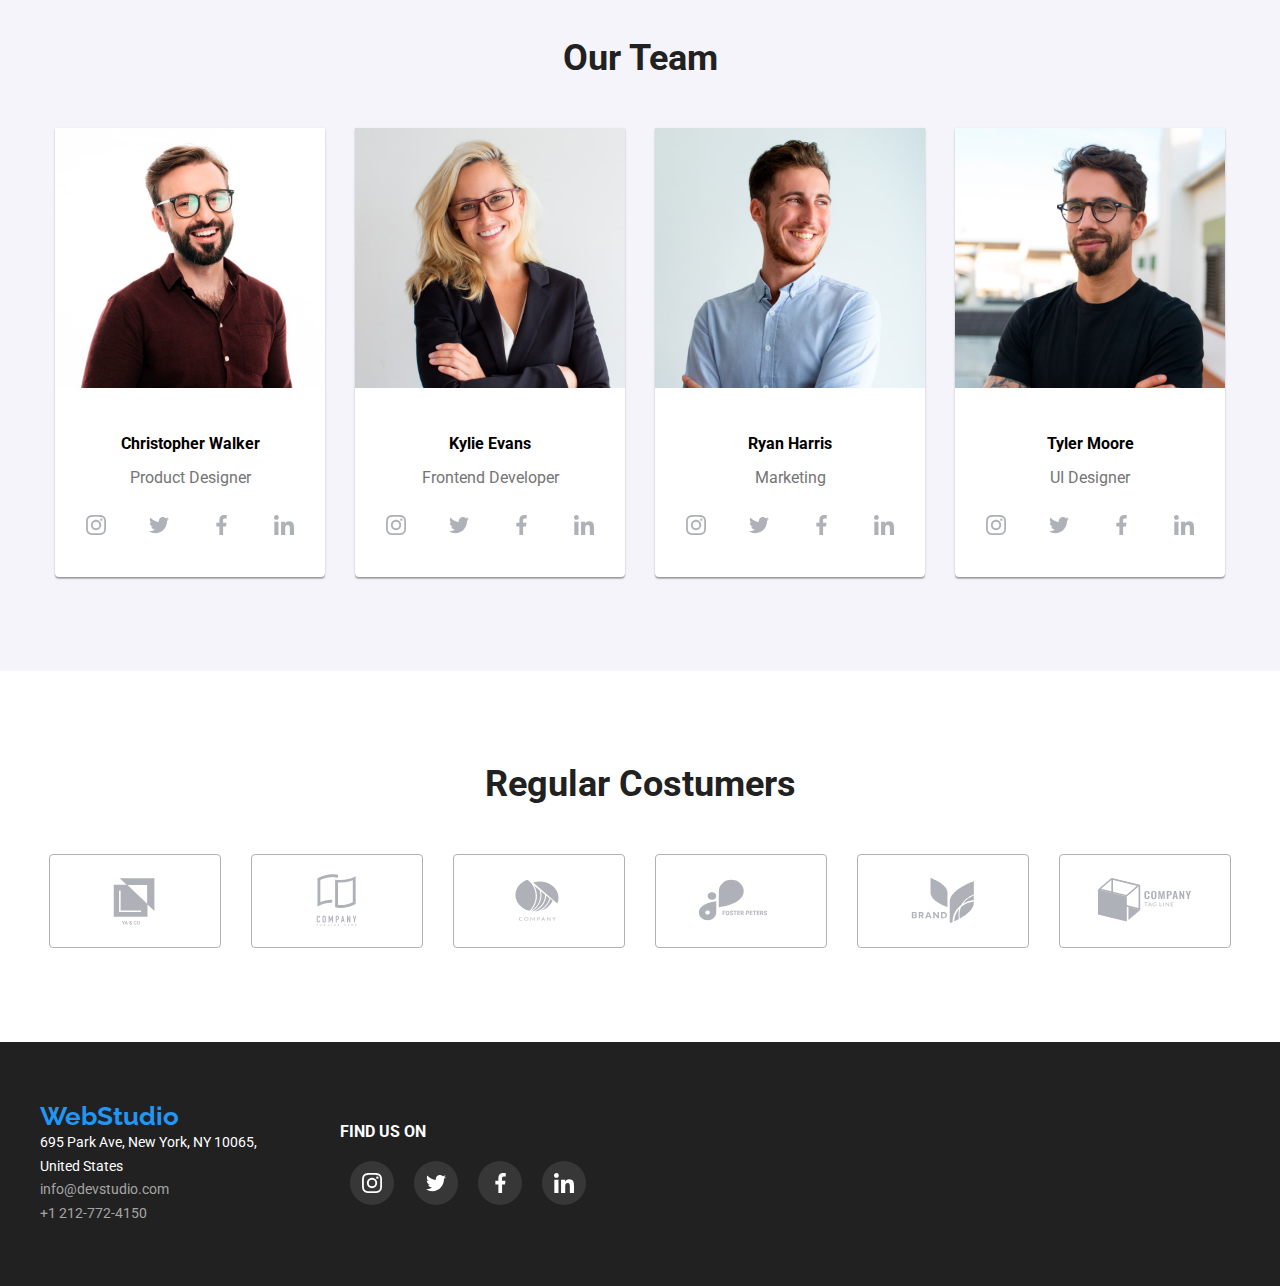
==== commit 7b654775: "entrego tarea 4 con correcciones v1" ====
--- a/index.html
+++ b/index.html
@@ -163,32 +163,40 @@
               <div class="our-team-info-wrapper">
                 <h3 class="our-team">Christopher Walker</h3>
                 <p class="our-team-charge">Product Designer</p>
-                <div class="our-team-social-media">
-                  <a class="bg-icon" href="#">
-                  <svg class="social-media-logos">
-                    <use href="images/svg/icons.svg#icon-instagram">
-                    </use>
-                  </svg>
-                  </a>
-                  <a class="bg-icon" href="#">
-                    <svg class="social-media-logos">
-                      <use href="images/svg/icons.svg#icon-twitter">
-                      </use>
-                    </svg>
-                  </a>
-                  <a class="bg-icon" href="#">
+                <ul class="our-team-social-media">
+                  <li>
+                    <a class="bg-icon" href="#">
+                    <svg class="social-media-logos">
+                      <use href="images/svg/icons.svg#icon-instagram">
+                      </use>
+                    </svg>
+                    </a>
+                  </li>
+                  <li>
+                    <a class="bg-icon" href="#">
+                      <svg class="social-media-logos">
+                        <use href="images/svg/icons.svg#icon-twitter">
+                        </use>
+                      </svg>
+                    </a>
+                  </li>
+                  <li>  
+                    <a class="bg-icon" href="#">
                     <svg class="social-media-logos">
                       <use href="images/svg/icons.svg#icon-facebook">
                       </use>
                     </svg>
-                  </a>
-                  <a class="bg-icon" href="#">
-                    <svg class="social-media-logos">
-                      <use href="images/svg/icons.svg#icon-linkedin">
-                      </use>
-                    </svg>
-                  </a>
-                </div>
+                    </a>
+                  </li>
+                  <li>  
+                    <a class="bg-icon" href="#">
+                      <svg class="social-media-logos">
+                        <use href="images/svg/icons.svg#icon-linkedin">
+                        </use>
+                      </svg>
+                    </a>
+                  </li>
+                </ul>
               </div>
             </li>
             <li class="our-team-list-item">
@@ -200,32 +208,40 @@
               <div class="our-team-info-wrapper">
                 <h3 class="our-team">Kylie Evans</h3>
                 <p class="our-team-charge">Frontend Developer</p>
-                <div class="our-team-social-media">
-                  <a class="bg-icon" href="#">
-                  <svg class="social-media-logos">
-                    <use href="images/svg/icons.svg#icon-instagram">
-                    </use>
-                  </svg>
-                  </a>
-                  <a class="bg-icon" href="#">
-                  <svg class="social-media-logos">
-                    <use href="images/svg/icons.svg#icon-twitter">
-                    </use>
-                  </svg>
-                  </a>
-                  <a class="bg-icon" href="#">
-                  <svg class="social-media-logos">
-                    <use href="images/svg/icons.svg#icon-facebook">
-                    </use>
-                  </svg>
-                  </a>
-                  <a class="bg-icon" href="#">
-                  <svg class="social-media-logos">
-                    <use href="images/svg/icons.svg#icon-linkedin">
-                    </use>
-                  </svg>
-                  </a>
-                </div>
+                <ul class="our-team-social-media">
+                  <li>
+                    <a class="bg-icon" href="#">
+                    <svg class="social-media-logos">
+                      <use href="images/svg/icons.svg#icon-instagram">
+                      </use>
+                    </svg>
+                    </a>
+                  </li>
+                  <li>  
+                    <a class="bg-icon" href="#">
+                    <svg class="social-media-logos">
+                      <use href="images/svg/icons.svg#icon-twitter">
+                      </use>
+                    </svg>
+                    </a>
+                  </li>  
+                  <li>
+                    <a class="bg-icon" href="#">
+                    <svg class="social-media-logos">
+                      <use href="images/svg/icons.svg#icon-facebook">
+                      </use>
+                    </svg>
+                    </a>
+                  </li>
+                  <li>  
+                    <a class="bg-icon" href="#">
+                    <svg class="social-media-logos">
+                      <use href="images/svg/icons.svg#icon-linkedin">
+                      </use>
+                    </svg>
+                    </a>
+                  </li>  
+                </ul>
               </div>
             </li>
             <li class="our-team-list-item">
@@ -237,32 +253,40 @@
               <div class="our-team-info-wrapper">
                 <h3 class="our-team">Ryan Harris</h3>
                 <p class="our-team-charge">Marketing</p>
-                <div class="our-team-social-media">
-                  <a class="bg-icon" href="#">
-                  <svg class="social-media-logos">
-                    <use href="images/svg/icons.svg#icon-instagram">
-                    </use>
-                  </svg>
-                  </a>
-                  <a class="bg-icon" href="#">
-                    <svg class="social-media-logos">
-                      <use href="images/svg/icons.svg#icon-twitter">
-                      </use>
-                    </svg>
-                  </a>
-                  <a class="bg-icon" href="#">
-                    <svg class="social-media-logos">
-                      <use href="images/svg/icons.svg#icon-facebook">
-                      </use>
-                    </svg>
-                  </a>
-                  <a class="bg-icon" href="#">
-                    <svg class="social-media-logos">
-                      <use href="images/svg/icons.svg#icon-linkedin">
-                      </use>
-                    </svg>
-                  </a>
-                </div>
+                <ul class="our-team-social-media">
+                  <li>
+                    <a class="bg-icon" href="#">
+                    <svg class="social-media-logos">
+                      <use href="images/svg/icons.svg#icon-instagram">
+                      </use>
+                    </svg>
+                    </a>
+                  </li>
+                  <li>  
+                    <a class="bg-icon" href="#">
+                      <svg class="social-media-logos">
+                        <use href="images/svg/icons.svg#icon-twitter">
+                        </use>
+                      </svg>
+                    </a>
+                  </li>
+                  <li>  
+                    <a class="bg-icon" href="#">
+                      <svg class="social-media-logos">
+                        <use href="images/svg/icons.svg#icon-facebook">
+                        </use>
+                      </svg>
+                    </a>
+                  </li>
+                  <li>  
+                    <a class="bg-icon" href="#">
+                      <svg class="social-media-logos">
+                        <use href="images/svg/icons.svg#icon-linkedin">
+                        </use>
+                      </svg>
+                    </a>
+                  </li>  
+                </ul>
               </div>
             </li>
             <li class="our-team-list-item">
@@ -274,32 +298,40 @@
               <div class="our-team-info-wrapper">
                 <h3 class="our-team">Tyler Moore</h3>
                 <p class="our-team-charge">UI Designer</p>
-                <div class="our-team-social-media">
-                  <a class="bg-icon" href="#">
-                  <svg class="social-media-logos">
-                    <use href="images/svg/icons.svg#icon-instagram">
-                    </use>
-                  </svg>
-                  </a>
-                  <a class="bg-icon" href="#">
-                    <svg class="social-media-logos">
-                      <use href="images/svg/icons.svg#icon-twitter">
-                      </use>
-                  </svg>
-                  </a>
-                  <a class="bg-icon" href="#">
-                    <svg class="social-media-logos">
-                      <use href="images/svg/icons.svg#icon-facebook">
-                      </use>
-                    </svg>
-                  </a>
-                  <a class="bg-icon" href="#">
-                    <svg class="social-media-logos">
-                      <use href="images/svg/icons.svg#icon-linkedin">
-                      </use>
-                    </svg>
-                  </a>
-                </div>
+                <ul class="our-team-social-media">
+                  <li>
+                    <a class="bg-icon" href="#">
+                    <svg class="social-media-logos">
+                      <use href="images/svg/icons.svg#icon-instagram">
+                      </use>
+                    </svg>
+                    </a>
+                  </li>
+                  <li>  
+                    <a class="bg-icon" href="#">
+                      <svg class="social-media-logos">
+                        <use href="images/svg/icons.svg#icon-twitter">
+                        </use>
+                    </svg>
+                    </a>
+                  </li>
+                  <li>  
+                    <a class="bg-icon" href="#">
+                      <svg class="social-media-logos">
+                        <use href="images/svg/icons.svg#icon-facebook">
+                        </use>
+                      </svg>
+                    </a>
+                  </li>
+                  <li>  
+                    <a class="bg-icon" href="#">
+                      <svg class="social-media-logos">
+                        <use href="images/svg/icons.svg#icon-linkedin">
+                        </use>
+                      </svg>
+                    </a>
+                  </li>  
+                </ul>
               </div>
             </li>
           </ul>
--- a/css/styles.css
+++ b/css/styles.css
@@ -78,10 +78,12 @@
 
 .top-contact-item {
   fill: var(--color-gris);
+  color: var(--color-gris);
 }
 
 .top-contact-item:hover,
-.top-contact-item:focus {
+.top-contact-item:focus,
+.top-contact-item:active {
   fill: var(--color-azul);
 }
 
@@ -91,6 +93,14 @@
   margin: 0;
   text-decoration: none;
   margin-right: 30px;
+}
+
+.top-contact {
+  font-weight: 500;
+  color: var(--color-gris);
+  text-decoration: none;
+  padding: 0;
+  margin: 0 30px 0 10px; 
 }
 
 .email {
@@ -103,14 +113,6 @@
   width: 10px;
   height: 16px;
   margin-right: 10px;
-}
-
-.top-contact {
-  font-weight: 500;
-  color: var(--color-gris);
-  text-decoration: none;
-  padding: 0;
-  margin: 0 30px 0 10px; 
 }
 
 .top-contact:hover {
@@ -216,14 +218,13 @@
 /* Aqui comienza seccion heroes (studio-index) */
 
 .top-banner {
-  margin: 0 auto  ;
-  width: 1600px;
   height: 600px;
   display: flex;
   flex-direction: column;
   justify-content: center;
   align-items: center;
-  background: url("../images/img-studio/banner-img.png") no-repeat  ;
+  background-image: linear-gradient(to bottom, #2F303A66,#2F303A66), url("/../images/img-studio/banner-img.png");
+  background-size: cover;
   text-align: center;
   gap: 20px;
 }
@@ -407,6 +408,11 @@
   display: flex;
   justify-content: space-evenly;
   margin-top: 16px;
+  padding: 0;
+}
+
+.our-team-social-media li {
+  list-style: none;
 }
 
 .bg-icon {
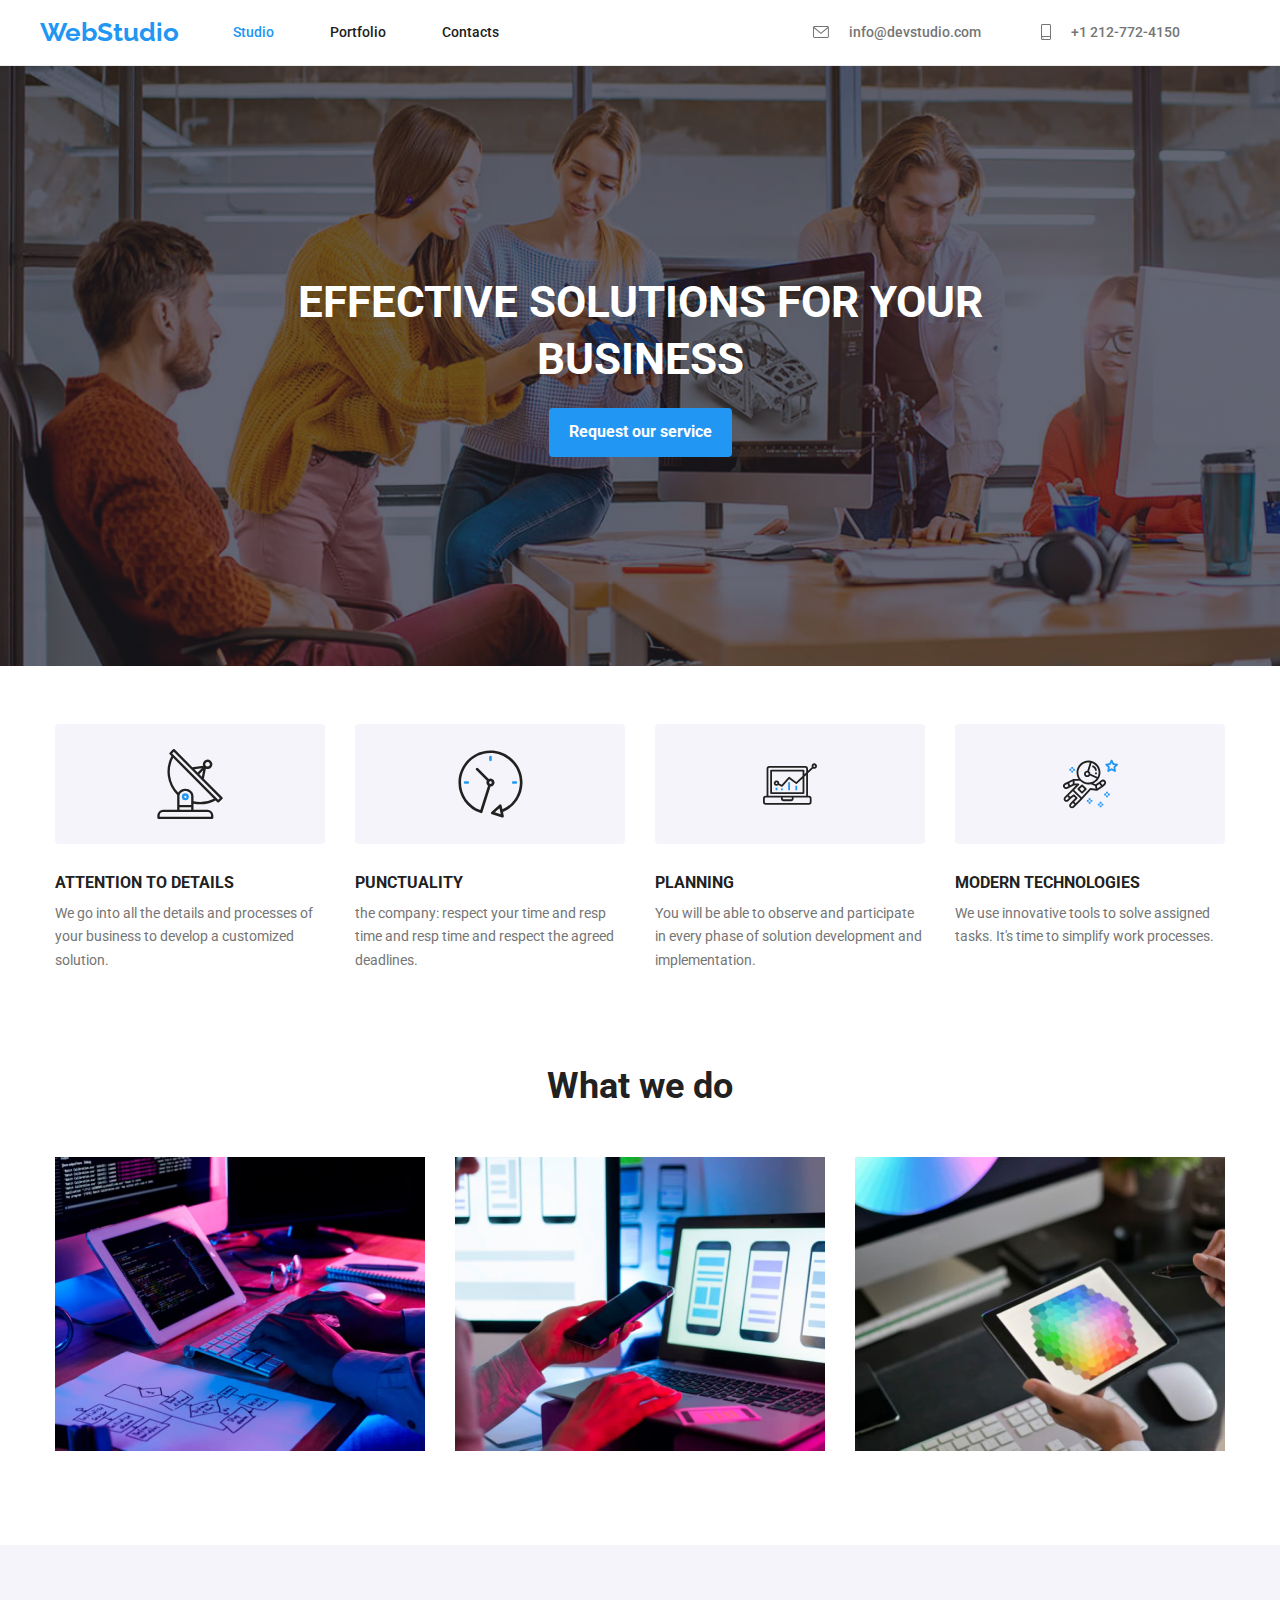
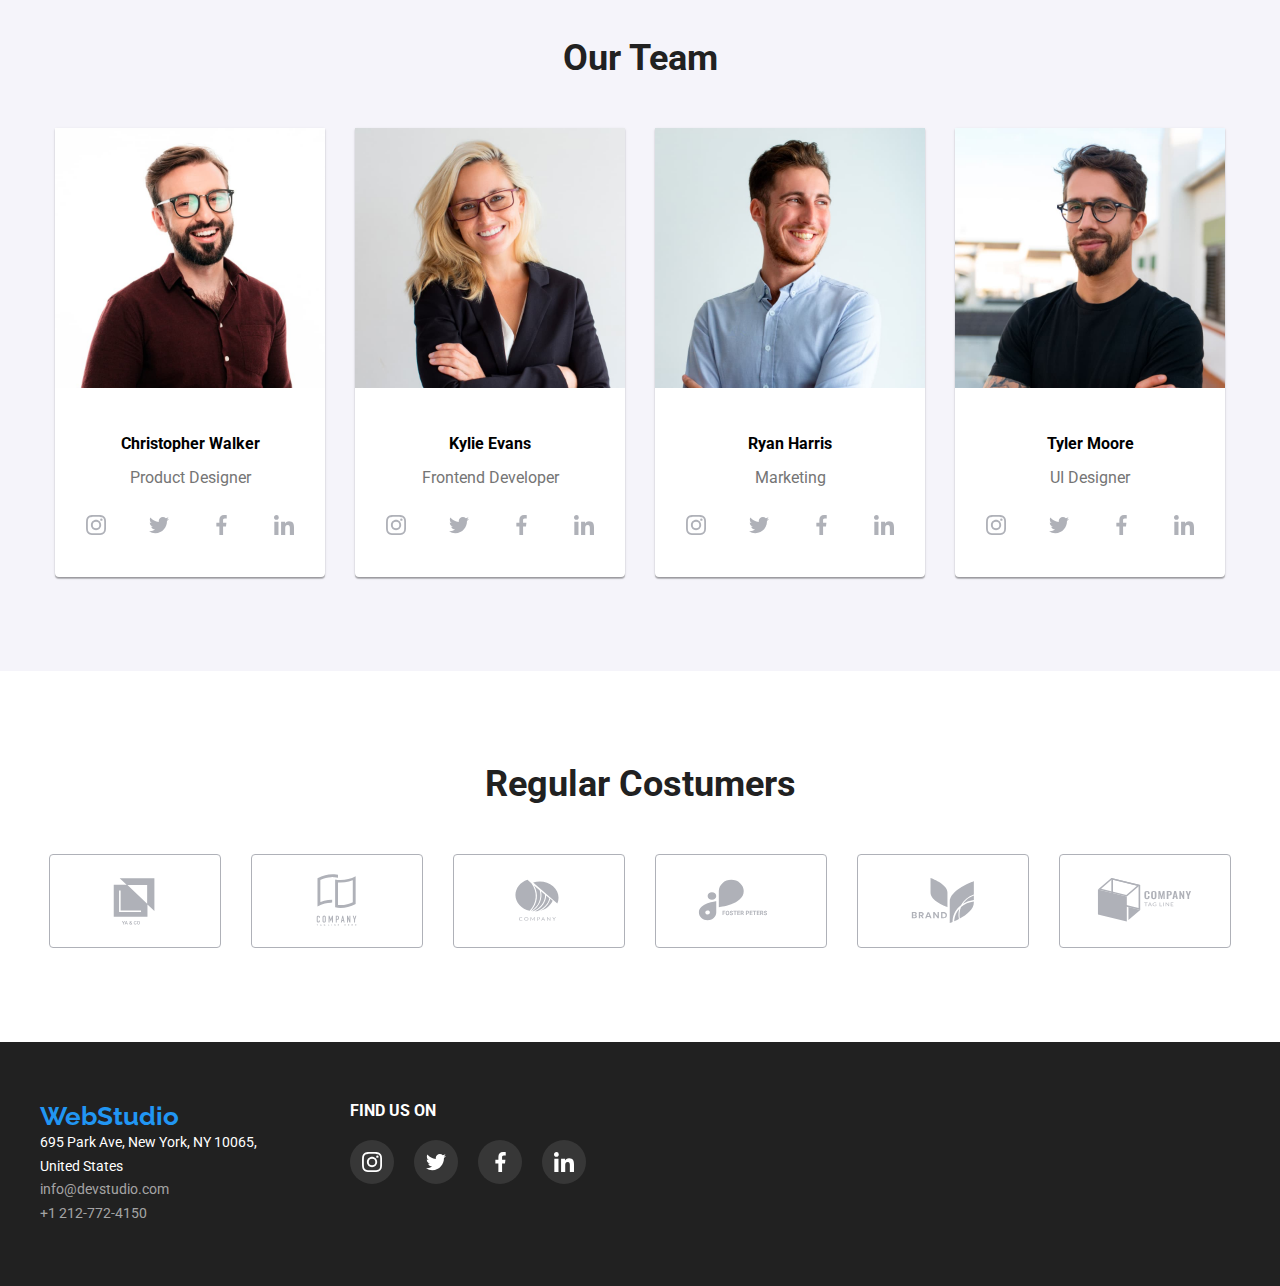
==== commit 04cda88f: "Tarea 4 v2" ====
--- a/index.html
+++ b/index.html
@@ -423,35 +423,44 @@
               </ul>
             </address>
           </div>
-          <div class="footer-social-media">
+          <div class="social-media-wraper">
             <h3 class="footer-social-media-title">FIND US ON</h3>
-            <div class="footer-social-media-logos">
-              <a class="footer-bg-icon" href="#">
-              <svg class="social-media-logos">
-                <use href="images/svg/icons.svg#icon-instagram">
-                </use>
-              </svg>
-              </a>
-              <a class="footer-bg-icon" href="#">
+            <ul class="footer-social-media">
+              <li class="footer-social-media-logos">
+                <a class="footer-bg-icon" href="#">
                 <svg class="social-media-logos">
-                  <use href="images/svg/icons.svg#icon-twitter">
-                  </use>
-                </svg>
-              </a>
-              <a class="footer-bg-icon" href="#">
-                <svg class="social-media-logos">
-                  <use href="images/svg/icons.svg#icon-facebook">
-                  </use>
-                </svg>
-              </a>
+                  <use href="images/svg/icons.svg#icon-instagram">
+                  </use>
+                </svg>
+                </a>
+              </li>
+              <li class="footer-social-media-logos">
+                <a class="footer-bg-icon" href="#">
+                  <svg class="social-media-logos">
+                    <use href="images/svg/icons.svg#icon-twitter">
+                    </use>
+                  </svg>
+                </a>
+              </li>
+              <li class="footer-social-media-logos">
+                <a class="footer-bg-icon" href="#">
+                  <svg class="social-media-logos">
+                    <use href="images/svg/icons.svg#icon-facebook">
+                    </use>
+                  </svg>
+                </a>
+              </li>
+              <li class="footer-social-media-logos">
               <a class="footer-bg-icon" href="#">
                 <svg class="social-media-logos">
                   <use href="images/svg/icons.svg#icon-linkedin">
                   </use>
                 </svg>
               </a>
+              </li>
             </div>
-          </div>
+          </ul>
+        </div>
         </div>
       </div>
     </footer>
--- a/css/styles.css
+++ b/css/styles.css
@@ -537,9 +537,9 @@
 
 .footer-social-media {
   display: flex;
-  flex-direction: column;
   justify-content: center;
   align-items: flex-start;
+  padding: 0;
   
 }
 
@@ -550,15 +550,18 @@
   color: var(--color-blanco);
   margin: 0;
   margin-bottom: 20px;
-}
-
-.footer-social-media-logos {
-  display: flex;
+  margin-left: 10px;
+}
+
+
+li.footer-social-media-logos {
+  list-style: none;
 }
 
 .footer-bg-icon {
   width: 44px;
   height: 44px;
+  list-style: none;
   fill: var(--color-blanco);
   background-color: #FFFFFF1A;
   display: flex;
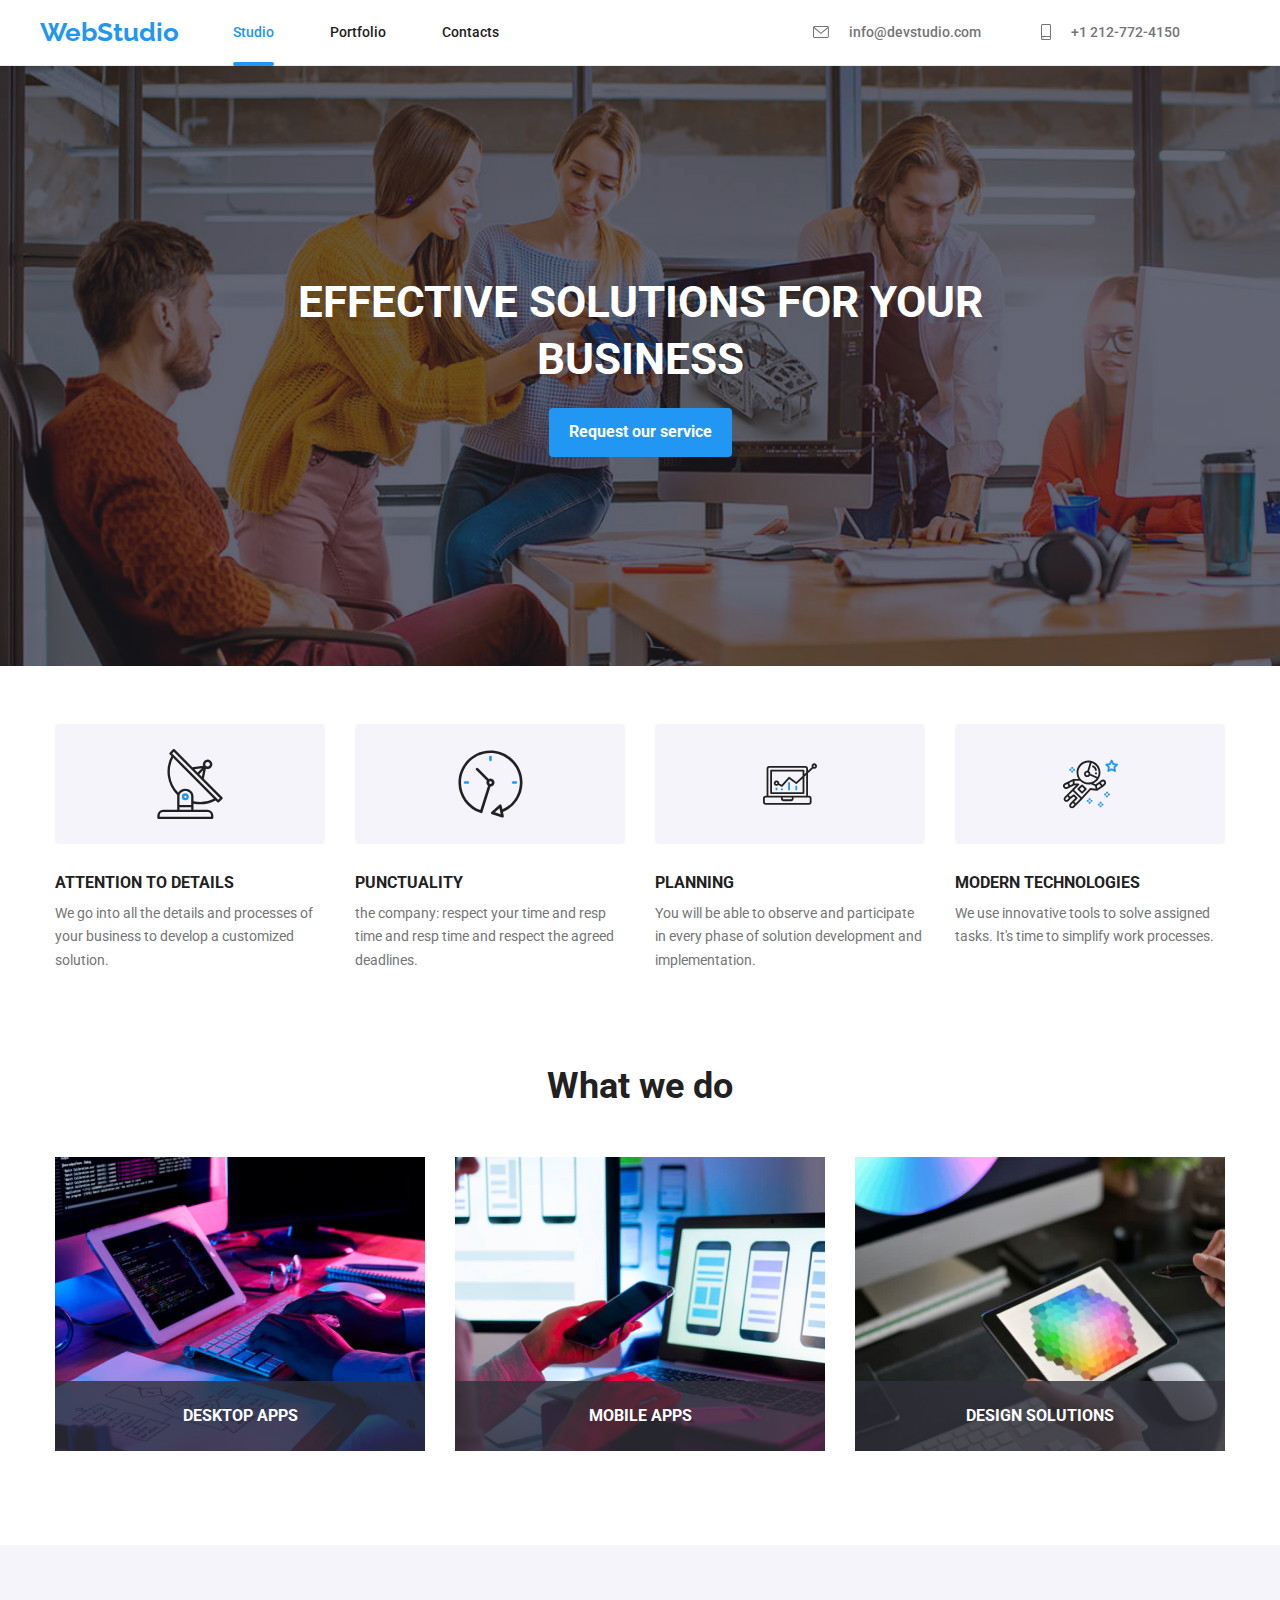
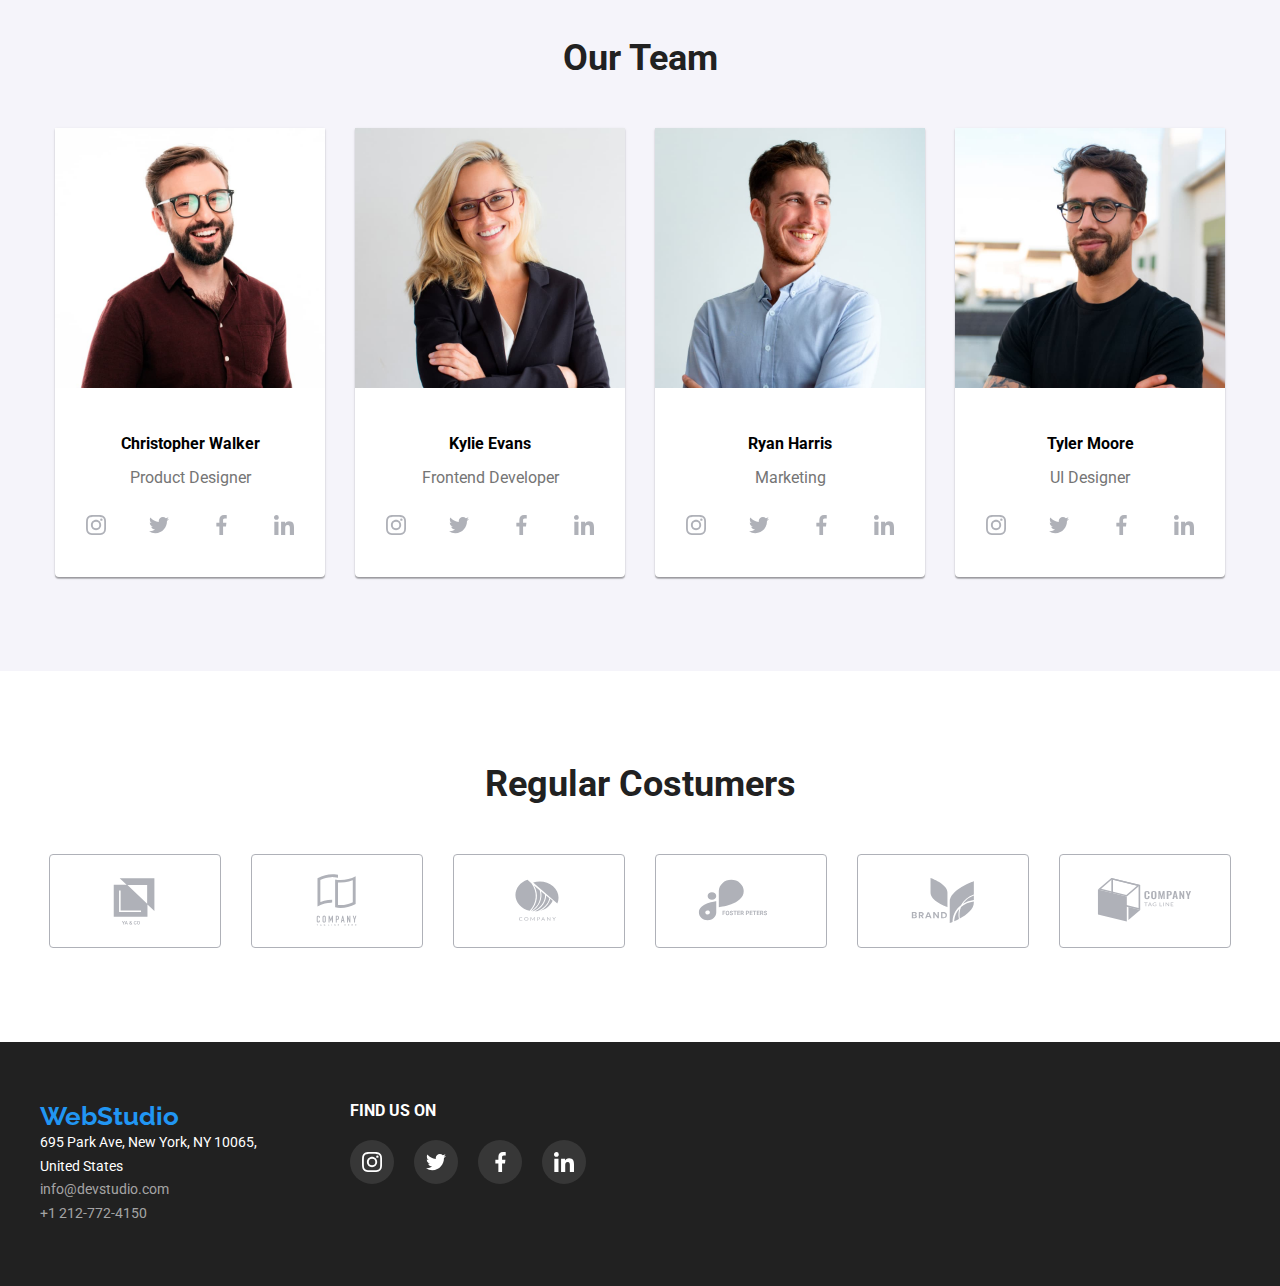
==== commit 7182a25d: "tarea 5" ====
--- a/index.html
+++ b/index.html
@@ -16,21 +16,31 @@
   </head>
   <body>
     <header class="top-page">
+      <button class="open-button" data-modal-open>ABRIR</button>
+      <div class="backdrop is-hidden" data-modal>
+          <div class="modal">
+            <img class="modal-close-button-icon" src="images/modal/close-button.png" alt="close button">
+            <div class="modal-close-button-border"></div>
+            <button class="modal-close-button" data-modal-close> </button>
+          </div>
+      </div>
       <div class="container">
         <div class="top-page-wrapper">
           <nav class="top-nav">
             <a class="logo" href="./index.html">WebStudio</a>
+            <div class="button-wrap">
             <ul class="top-page-buttons">
-              <li>
+              <li class="top-page-button">
                 <a class="top-button active" href="./index.html">Studio</a>
               </li>
-              <li>
+              <li class="top-page-button">
                 <a class="top-button" href="./portfolio.html">Portfolio</a>
               </li>
-              <li>
+              <li class="top-page-button">
                 <a class="top-button" href="#">Contacts</a>
               </li>
             </ul>
+            </div>
           </nav>
           <ul class="top-contacts">
             <li class="top-contact-item">
@@ -127,6 +137,7 @@
           <h2 class="what-we-do-title">What we do</h2>
           <ul class="what-we-do-group">
             <li>
+              <h3 class="what-we-do-text">DESKTOP APPS</h3>
               <img
                 src="images/img-studio/escribiendo-codigo.jpg"
                 alt="hombre escribiendo codigo en una laptop"
@@ -134,6 +145,7 @@
               />
             </li>
             <li>
+              <h3 class="what-we-do-text">MOBILE APPS</h3>
               <img
                 src="images/img-studio/tecnologia-celular.jpg"
                 alt="mujer con un celular y una laptop"
@@ -141,6 +153,7 @@
               />
             </li>
             <li>
+              <h3 class="what-we-do-text">DESIGN SOLUTIONS</h3>
               <img
                 src="images/img-studio/paleta-hexadecimal.jpg"
                 alt="hombre observando en una tablet la paleta hexadecimal"
@@ -464,5 +477,6 @@
         </div>
       </div>
     </footer>
+    <script src="js/modal.js"></script>
   </body>
 </html>
--- a/css/styles.css
+++ b/css/styles.css
@@ -14,6 +14,85 @@
 
 /* Aqui comienza el header*/
 
+/* Aqui comienza el backdrop*/
+
+.is-hidden {
+  visibility: hidden;
+}
+
+.backdrop {
+  width: 100vw;
+  height: 100vh;
+  background-color: #00000033;
+  position: absolute;
+  display: flex;
+  justify-content: center;
+  align-items: center;
+}
+
+.modal {
+  position: absolute;
+  display: flex;
+  flex-direction: column;
+  justify-content: flex-start;
+  align-items: flex-end;
+  width: 528px;
+  height: 581px;
+  background-color: var(--color-blanco);
+  box-shadow: 0px 1px 3px rgba(0, 0, 0, 0.12), 0px 1px 1px rgba(0, 0, 0, 0.14), 0px 2px 1px rgba(0, 0, 0, 0.2);
+  border-radius: 4px;
+}
+
+.open-button {
+  position: absolute;
+  top: 38%;
+  left: 46%;
+  border-radius: 4px ;
+  width: 180px;
+  height: 50px;
+  opacity: 0;
+  pointer-events: auto;
+  cursor: pointer;
+}
+
+.modal-close-button {
+  width: 30px;
+  height: 30px;
+  z-index: 2;
+  border-radius: 50%;
+  margin: 8px 8px;
+  border: none;
+  opacity: 0;
+}
+
+button.modal-close-button {
+  padding: 0;
+}
+
+.modal-close-button-icon {
+  position:absolute;
+  z-index: 0;
+  margin: 17px;
+  width: 11px;
+  height: 11px;
+  padding: 0;
+  
+}
+
+.modal-close-button-border {
+  position:absolute;
+  z-index: 0;
+  margin: 7px;
+  width: 30px;
+  height: 30px;
+  border: 1px solid #0000001A;
+  border-radius: 50%;
+}
+
+/* Aqui termina el backdrop*/
+
+/* Aqui comienza el nav*/
+
 .container {
   width: 1200px;
   margin: 0 auto;
@@ -44,9 +123,10 @@
   margin-right: 1em;
 }
 
-.top-page-buttons {
+ul.top-page-buttons {
   display: inherit;
   list-style: none;
+  display: flex;
   padding: 0;
   margin: 0;
 }
@@ -55,17 +135,32 @@
   font-weight: 500;
   color: var(--color-negro);
   text-decoration: none;
-  margin: 2em;
+  margin: 0 2em;
+  display: flex;
+  position: relative;
 }
 
 .top-button:hover,
 .top-button:focus,
 .top-button:active {
   color: var(--color-azul);
+  transition: color 250ms cubic-bezier(0.4, 0, 0.2, 1);
+
 }
 
 .active {
   color: var(--color-azul);
+}
+
+.active::after {
+  content: "";
+  position: absolute;
+  top: 37px;
+  left: 0px;
+  width: 100%;
+  height: 4px;
+  border-radius: 9999px;
+  background-color: var(--color-azul)
 }
 
 .top-contacts {
@@ -118,6 +213,7 @@
 .top-contact:hover {
   color: var(--color-azul);
   fill: var(--color-azul);
+  transition: color 250ms cubic-bezier(0.4, 0, 0.2, 1);
 }
 
 /* Aqui termina el header */
@@ -156,11 +252,41 @@
   color: var(--color-blanco);
   box-shadow: 0px 3px 1px rgba(0, 0, 0, 0.1), 0px 1px 2px rgba(0, 0, 0, 0.08),
     0px 2px 2px rgba(0, 0, 0, 0.12);
+    transition: background-color 250ms cubic-bezier(0.4, 0, 0.2, 1), color 250ms cubic-bezier(0.4, 0, 0.2, 1);
 }
 
 /* Aqui termina los botones de filtrado */
 
 /* Aqui comienza las imagenes (portfolio) */
+
+.image-hover-overlay-wrapper {
+  width: 370px;
+  height: 294px;
+  position: relative;
+  overflow: hidden;
+}
+
+.image-hover-overlay {
+  box-sizing: border-box;
+  width: 370px;
+  height: 294px;
+  position: absolute;
+  background-color: var(--color-azul);
+  opacity: .9;
+  padding: 63px 24px;
+  bottom: -294px;
+  font-family: "Roboto", "arial", sans-serif;
+  font-size: 18px;
+  font-weight: 400;
+  line-height: 1.5;
+  color: var(--color-blanco);
+  transition: cubic-bezier(0.4, 0, 0.2, 1) 250ms;
+}
+
+.image-hover-overlay-wrapper:hover>.image-hover-overlay {
+  bottom: 0;
+
+}
 
 .portfolio-list-sections {
   display: flex;
@@ -181,6 +307,7 @@
 .portfolio-list-section:active {
   box-shadow: 0px 1px 1px rgba(0, 0, 0, 0.12), 0px 4px 4px rgba(0, 0, 0, 0.06),
     1px 4px 6px rgba(0, 0, 0, 0.16);
+  transition: 250ms cubic-bezier(0.4, 0, 0.2, 1);
 }
 
 .portfolio-list-section-link {
@@ -202,6 +329,7 @@
   font-weight: 900;
   line-height: 2;
   color: var(--color-negro);
+  text-transform: uppercase;
   text-decoration: none;
   margin: 0;
 }
@@ -223,7 +351,7 @@
   flex-direction: column;
   justify-content: center;
   align-items: center;
-  background-image: linear-gradient(to bottom, #2F303A66,#2F303A66), url("/../images/img-studio/banner-img.png");
+  background-image: linear-gradient(to bottom, #2F303A66,#2F303A66), url("../images/img-studio/banner-img.png");
   background-size: cover;
   text-align: center;
   gap: 20px;
@@ -236,6 +364,7 @@
   font-weight: 700;
   line-height: 1.3;
   color: var(--color-blanco);
+  text-transform: uppercase;
   margin: 0;
   border: 0;
 }
@@ -255,6 +384,7 @@
 .top-banner-button-request:hover,
 .top-banner-button-request:focus {
   background-color: #188ce8;
+  transition: background-color 250ms cubic-bezier(0.4, 0, 0.2, 1);;
 }
 
 /* Aqui termina seccion heroes (studio-index) */
@@ -333,29 +463,46 @@
   margin: 94px 0;
 }
 
+.what-we-do-title {
+  font-size: 36px;
+  font-weight: 700;
+  color: var(--color-negro);
+  margin: 0;
+}
+
 .what-we-do-group {
   display: flex;
   justify-content: center;
   margin: 50px 0 0 0;
   padding: 0;
   list-style: none;
+  position: relative;
+  gap: 30px;
+}
+
+.what-we-do-text {
+  font-weight: 700;
+  color: var(--color-blanco);
+  background-color: #2F303ACC;
+  width: 370px;
+  height: 70px;
+  margin: 0;
+  position: absolute;
+  bottom: 0;
+  display: flex;
+  justify-content: center;
+  align-items: center;
 }
 
 .what-we-do-group img {
   display: block;
-  margin: 0 15px;
-}
-
-.what-we-do-title {
-  font-size: 36px;
-  font-weight: 700;
-  color: var(--color-negro);
-  margin: 0;
-}
+}
+
 
 /* Aqui termina what we do (studio-index) */
 
 /* Aqui comienza Our team (studio-index) */
+
 
 .section-our-team {
   display: flex;
@@ -430,6 +577,7 @@
   background-color: var(--color-azul);
   fill: var(--color-blanco);
   border-radius: 50%;
+  transition: background-color 250ms cubic-bezier(0.4, 0, 0.2, 1);;
 }
 
 .social-media-logos {
@@ -482,6 +630,7 @@
 .regular-costumer-item:active {
   fill: var(--color-azul);
   border: 1px solid var(--color-azul);
+  transition: fill 250ms cubic-bezier(0.4, 0, 0.2, 1);
 }
 
 .regular-costumer-logos {
@@ -533,6 +682,7 @@
 .end-info:hover,
 .end-info:focus {
   color: var(--color-azul);
+  transition: color 250ms cubic-bezier(0.4, 0, 0.2, 1);;
 }
 
 .footer-social-media {
@@ -577,6 +727,7 @@
   background-color: var(--color-azul);
   fill: var(--color-blanco);
   border-radius: 50%;
+  transition: background-color 250ms cubic-bezier(0.4, 0, 0.2, 1);
 }
 
 .social-media-logos {
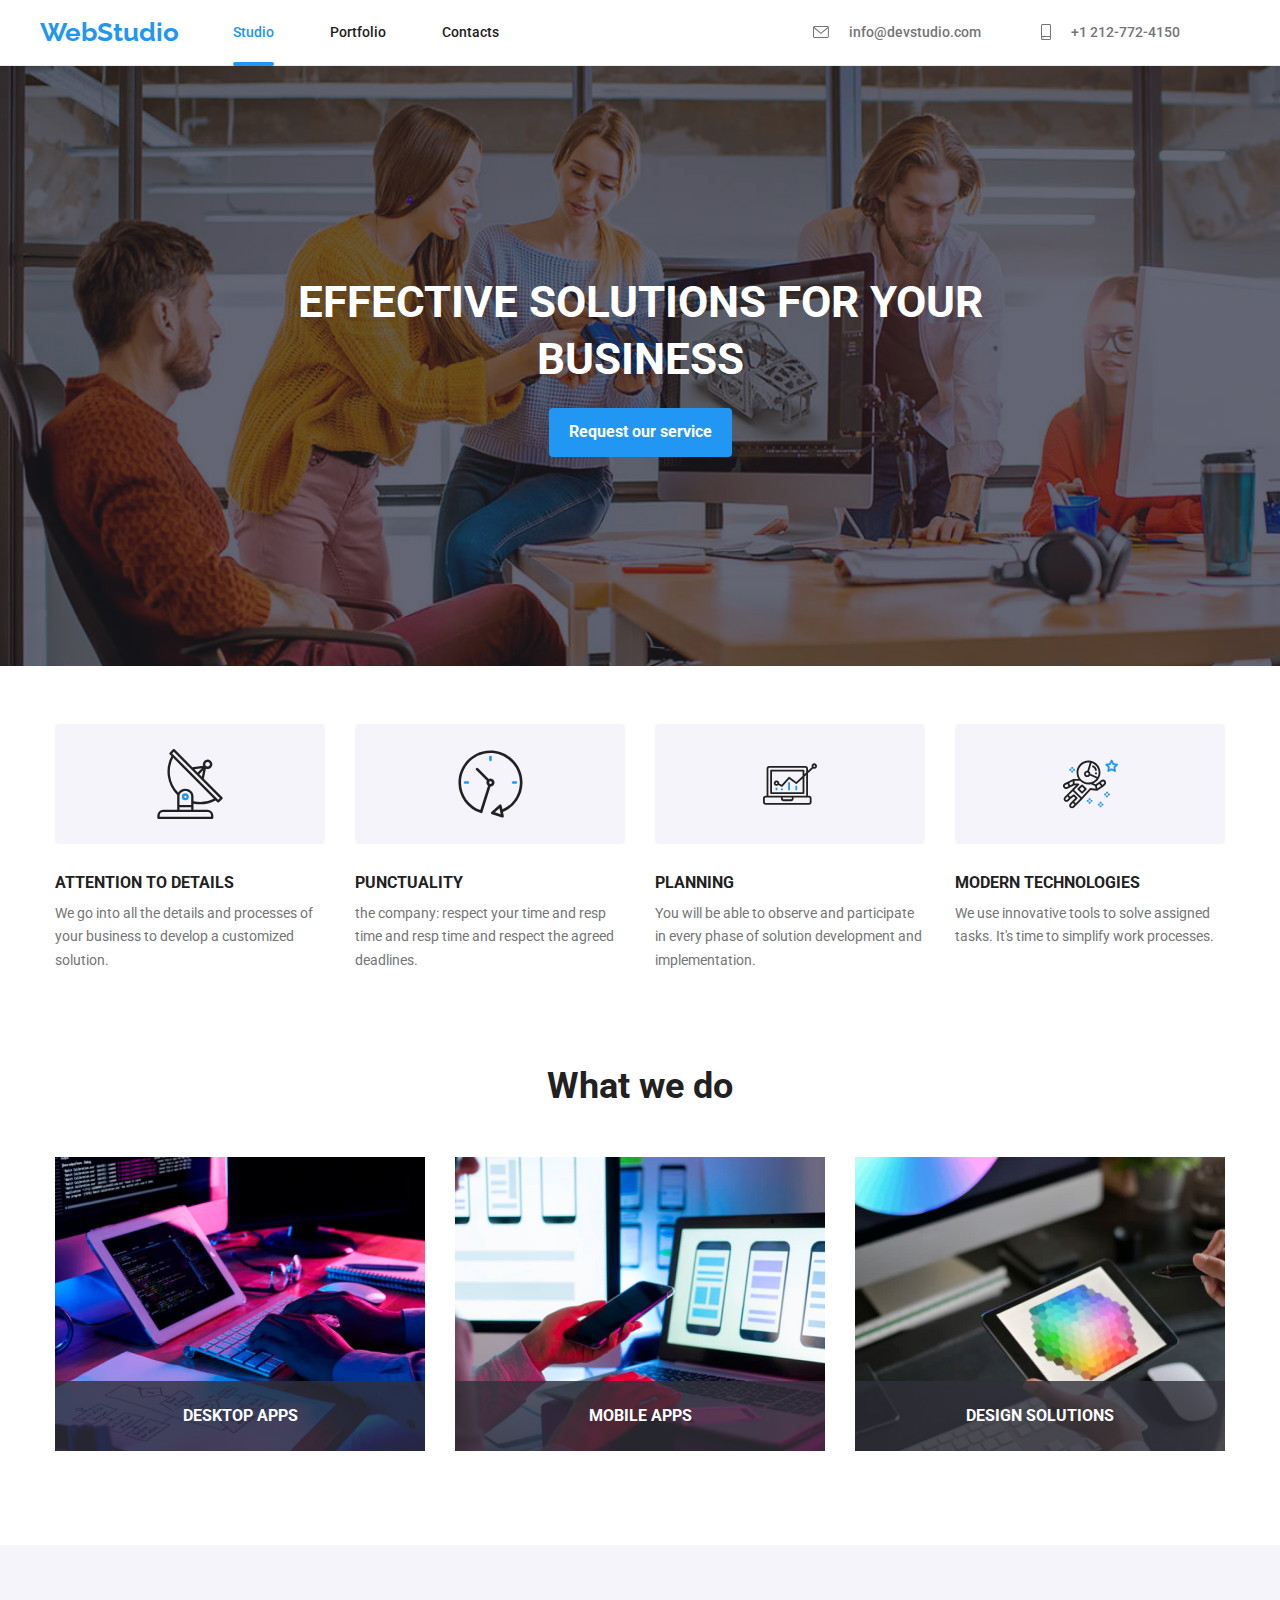
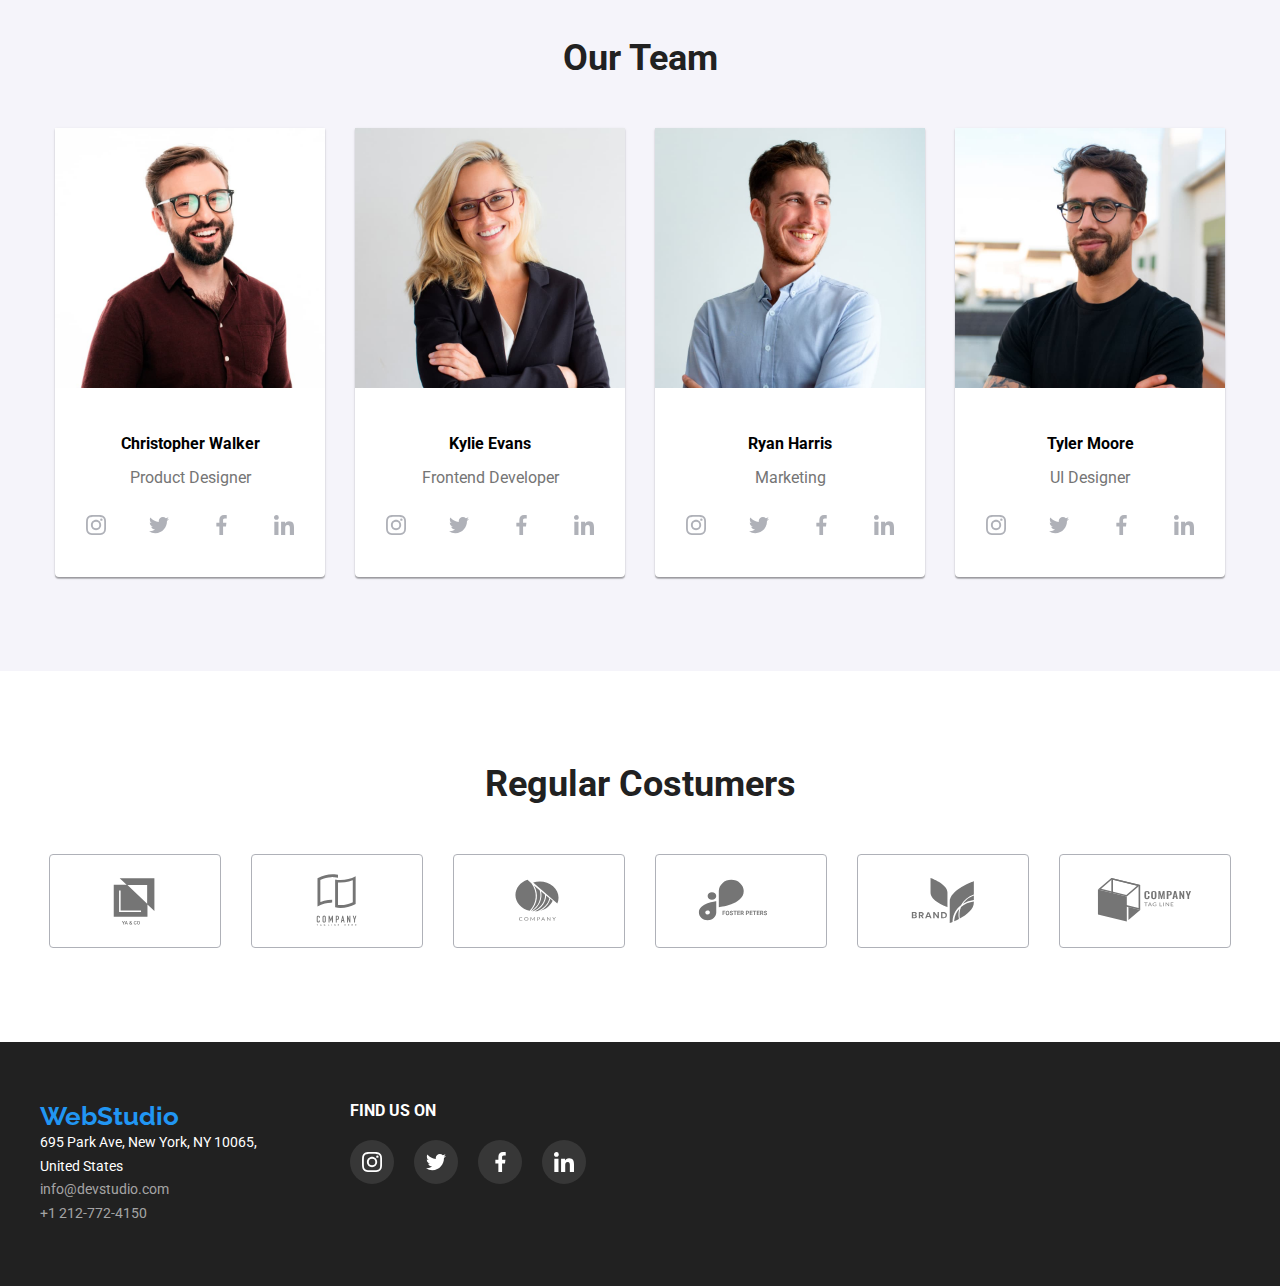
==== commit efcb3e16: "Tarea 5 Correcciones V1.0" ====
--- a/index.html
+++ b/index.html
@@ -16,7 +16,6 @@
   </head>
   <body>
     <header class="top-page">
-      <button class="open-button" data-modal-open>ABRIR</button>
       <div class="backdrop is-hidden" data-modal>
           <div class="modal">
             <img class="modal-close-button-icon" src="images/modal/close-button.png" alt="close button">
@@ -70,7 +69,7 @@
     <main>
       <section class="top-banner">
         <h1 class="top-banner-slogan">EFFECTIVE SOLUTIONS FOR YOUR BUSINESS</h1>
-        <button class="top-banner-button-request" type="button">
+        <button class="top-banner-button-request" type="button" data-modal-open>
           Request our service
         </button>
       </section>
--- a/css/styles.css
+++ b/css/styles.css
@@ -16,18 +16,30 @@
 
 /* Aqui comienza el backdrop*/
 
-.is-hidden {
+.backdrop.is-hidden {
   visibility: hidden;
+  opacity: 0;
+
+}
+
+.backdrop.is-hidden > .modal {
+  transform: scale(0);
 }
 
 .backdrop {
   width: 100vw;
   height: 100vh;
   background-color: #00000033;
-  position: absolute;
-  display: flex;
-  justify-content: center;
-  align-items: center;
+  position: fixed;
+  z-index: 2;
+  display: flex;
+  justify-content: center;
+  align-items: center;
+  top: 0;
+  left: 0;
+  opacity: 1;
+  transition: 250ms cubic-bezier(0.4, 0, 0.2, 1);
+  
 }
 
 .modal {
@@ -41,7 +53,10 @@
   background-color: var(--color-blanco);
   box-shadow: 0px 1px 3px rgba(0, 0, 0, 0.12), 0px 1px 1px rgba(0, 0, 0, 0.14), 0px 2px 1px rgba(0, 0, 0, 0.2);
   border-radius: 4px;
-}
+  transform: scale(1);
+  transition: 1000ms cubic-bezier(0.4, 0, 0.2, 1);
+}
+
 
 .open-button {
   position: absolute;
@@ -123,7 +138,7 @@
   margin-right: 1em;
 }
 
-ul.top-page-buttons {
+.top-page-buttons {
   display: inherit;
   list-style: none;
   display: flex;
@@ -137,15 +152,12 @@
   text-decoration: none;
   margin: 0 2em;
   display: flex;
-  position: relative;
-}
-
-.top-button:hover,
-.top-button:focus,
-.top-button:active {
+  position: relative; 
+  transition: color 250ms cubic-bezier(0.4, 0, 0.2, 1);
+}
+
+.top-button:hover {
   color: var(--color-azul);
-  transition: color 250ms cubic-bezier(0.4, 0, 0.2, 1);
-
 }
 
 .active {
@@ -172,48 +184,46 @@
 }
 
 .top-contact-item {
-  fill: var(--color-gris);
   color: var(--color-gris);
-}
-
-.top-contact-item:hover,
-.top-contact-item:focus,
-.top-contact-item:active {
+  transition: color 250ms cubic-bezier(0.4, 0, 0.2, 1); 
+}
+
+  .top-contact-item:hover,
+  .top-contact-item:focus,
+  .top-contact-item:active {
+  color: var(--color-azul);
   fill: var(--color-azul);
 }
 
-li .top-contact-button {
+.top-contact-button {
   display: flex;
   align-items: center;
   margin: 0;
   text-decoration: none;
   margin-right: 30px;
+  color: currentColor;
 }
 
 .top-contact {
   font-weight: 500;
-  color: var(--color-gris);
   text-decoration: none;
   padding: 0;
-  margin: 0 30px 0 10px; 
+  margin: 0 30px 0 10px;
+
 }
 
 .email {
   width: 16px;
   height: 12px;
   margin-right: 10px;
+  fill: currentColor;
 }
 
 .smartphone {
   width: 10px;
   height: 16px;
   margin-right: 10px;
-}
-
-.top-contact:hover {
-  color: var(--color-azul);
-  fill: var(--color-azul);
-  transition: color 250ms cubic-bezier(0.4, 0, 0.2, 1);
+  fill: currentColor;
 }
 
 /* Aqui termina el header */
@@ -243,6 +253,7 @@
   border-radius: 4px;
   border: none;
   cursor: pointer;
+  transition: background-color 250ms cubic-bezier(0.4, 0, 0.2, 1);
 }
 
 .portfolio-list-button:hover,
@@ -252,7 +263,6 @@
   color: var(--color-blanco);
   box-shadow: 0px 3px 1px rgba(0, 0, 0, 0.1), 0px 1px 2px rgba(0, 0, 0, 0.08),
     0px 2px 2px rgba(0, 0, 0, 0.12);
-    transition: background-color 250ms cubic-bezier(0.4, 0, 0.2, 1), color 250ms cubic-bezier(0.4, 0, 0.2, 1);
 }
 
 /* Aqui termina los botones de filtrado */
@@ -285,7 +295,6 @@
 
 .image-hover-overlay-wrapper:hover>.image-hover-overlay {
   bottom: 0;
-
 }
 
 .portfolio-list-sections {
@@ -296,9 +305,11 @@
   margin-bottom: 94px;
   list-style: none;
   gap: 30px;
+  
 }
 
 .portfolio-list-section {
+  transition: 250ms cubic-bezier(0.4, 0, 0.2, 1);
   flex-basis: calc((100% - 90px) / 3);
 }
 
@@ -307,7 +318,6 @@
 .portfolio-list-section:active {
   box-shadow: 0px 1px 1px rgba(0, 0, 0, 0.12), 0px 4px 4px rgba(0, 0, 0, 0.06),
     1px 4px 6px rgba(0, 0, 0, 0.16);
-  transition: 250ms cubic-bezier(0.4, 0, 0.2, 1);
 }
 
 .portfolio-list-section-link {
@@ -329,7 +339,6 @@
   font-weight: 900;
   line-height: 2;
   color: var(--color-negro);
-  text-transform: uppercase;
   text-decoration: none;
   margin: 0;
 }
@@ -379,12 +388,12 @@
   border: 0;
   border-radius: 4px;
   cursor: pointer;
+  transition: background-color 250ms cubic-bezier(0.4, 0, 0.2, 1);
 }
 
 .top-banner-button-request:hover,
 .top-banner-button-request:focus {
   background-color: #188ce8;
-  transition: background-color 250ms cubic-bezier(0.4, 0, 0.2, 1);;
 }
 
 /* Aqui termina seccion heroes (studio-index) */
@@ -566,18 +575,21 @@
   width: 44px;
   height: 44px;
   fill: #AFB1B8;
-  display: flex;
-  justify-content: center;
-  align-items: center;
+  background-color: var(--color-blanco);
+  border-radius: 50%;
+  display: flex;
+  justify-content: center;
+  align-items: center;
+  transition: 250ms cubic-bezier(0.4, 0, 0.2, 1);
 }
 
 .bg-icon:hover,
 .bg-icon:focus,
 .bg-icon:active {
+  fill: var(--color-blanco);
   background-color: var(--color-azul);
-  fill: var(--color-blanco);
   border-radius: 50%;
-  transition: background-color 250ms cubic-bezier(0.4, 0, 0.2, 1);;
+  
 }
 
 .social-media-logos {
@@ -621,21 +633,22 @@
   justify-content: center;
   align-items: center;
   border: 1px solid #AFB1B8;
+  color: var(--color-gris);
   border-radius: 4px;
-  fill: #AFB1B8;
+  transition: color 250ms cubic-bezier(0.4, 0, 0.2, 1); border 250ms cubic-bezier(0.4, 0, 0.2, 1);
 }
 
 .regular-costumer-item:hover,
 .regular-costumer-item:focus,
 .regular-costumer-item:active {
-  fill: var(--color-azul);
+  color: var(--color-azul);
   border: 1px solid var(--color-azul);
-  transition: fill 250ms cubic-bezier(0.4, 0, 0.2, 1);
 }
 
 .regular-costumer-logos {
   width: 106px;
   height: 60px;
+  fill: currentColor;
 }
 
 /* Aqui comienza el footer */
@@ -668,6 +681,7 @@
   font-style: normal;
   text-decoration: none;
   color: var(--color-blanco);
+  transition: color 250ms cubic-bezier(0.4, 0, 0.2, 1);
 }
 
 .end-info {
@@ -682,7 +696,6 @@
 .end-info:hover,
 .end-info:focus {
   color: var(--color-azul);
-  transition: color 250ms cubic-bezier(0.4, 0, 0.2, 1);;
 }
 
 .footer-social-media {
@@ -719,6 +732,7 @@
   align-items: center;
   border-radius: 50%;
   margin: 0 10px;
+  transition: background-color 250ms cubic-bezier(0.4, 0, 0.2, 1);
 }
 
 .footer-bg-icon:hover,
@@ -727,7 +741,6 @@
   background-color: var(--color-azul);
   fill: var(--color-blanco);
   border-radius: 50%;
-  transition: background-color 250ms cubic-bezier(0.4, 0, 0.2, 1);
 }
 
 .social-media-logos {
